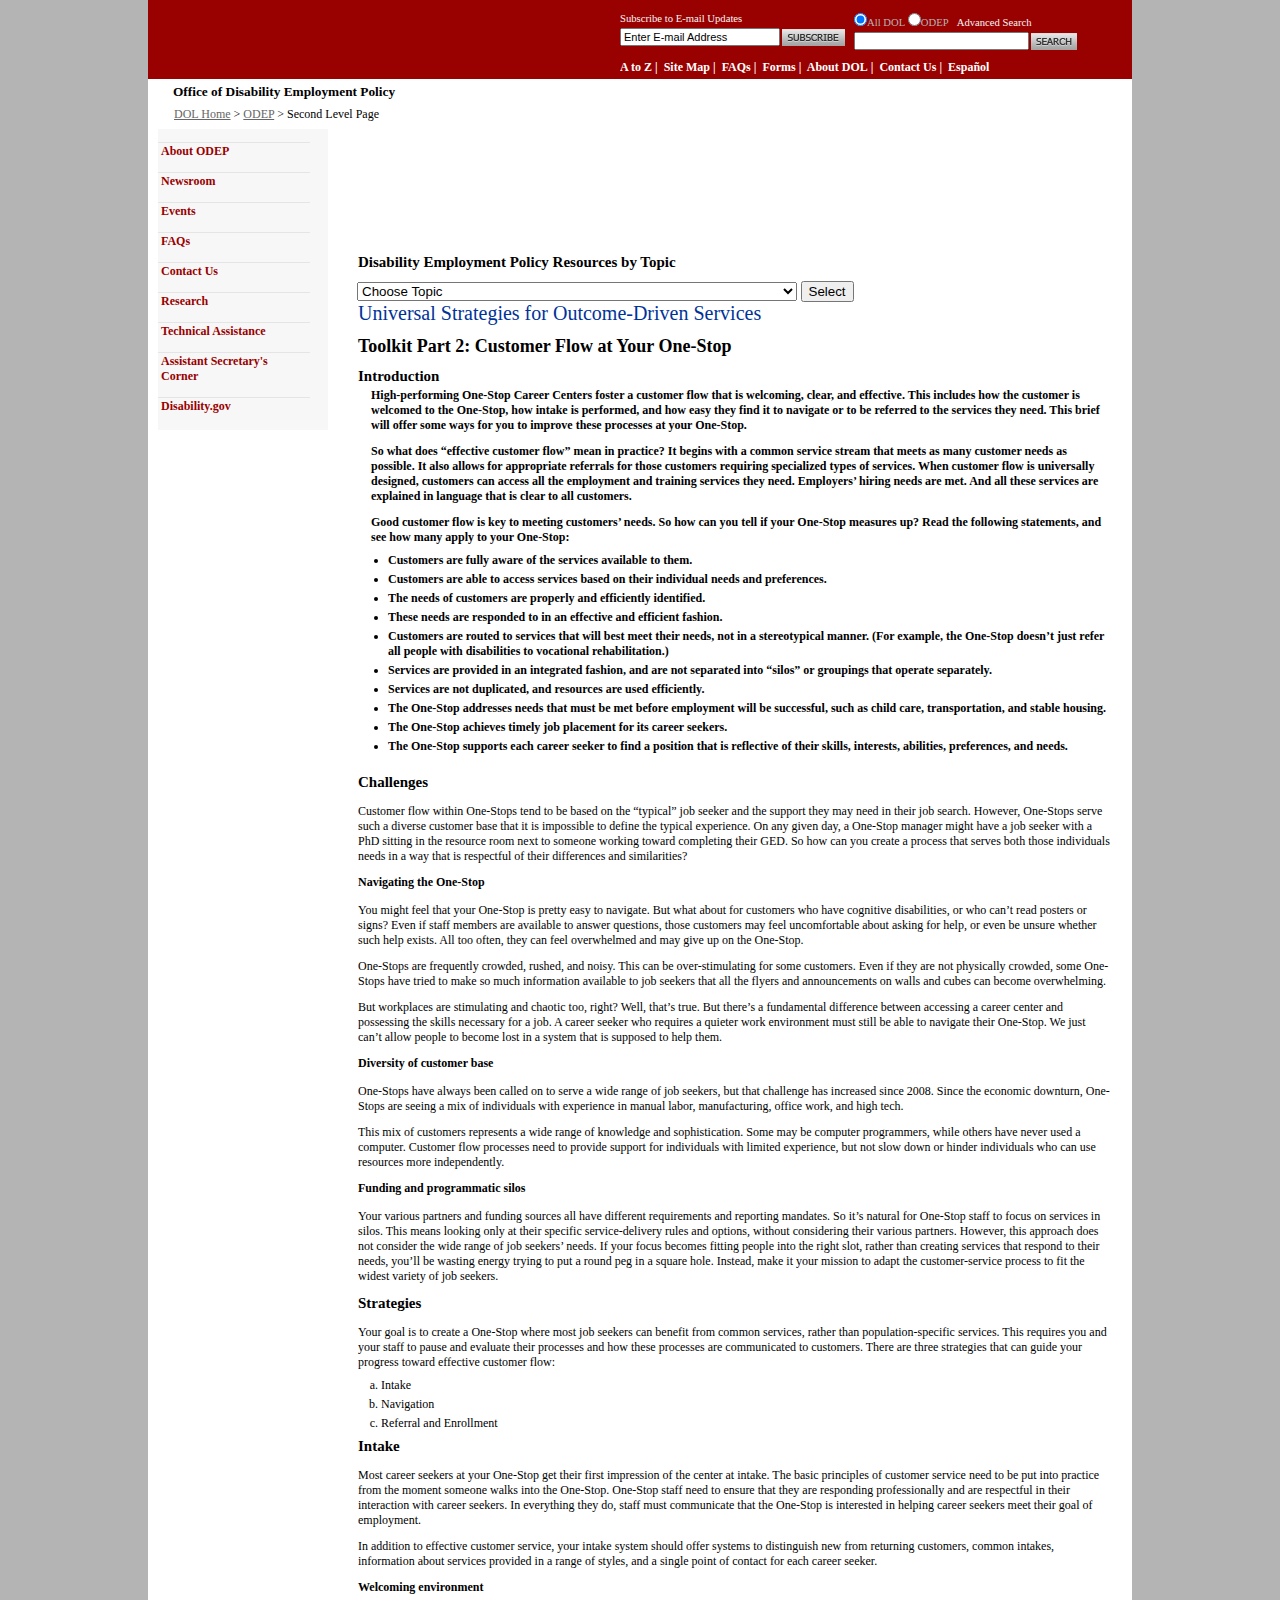
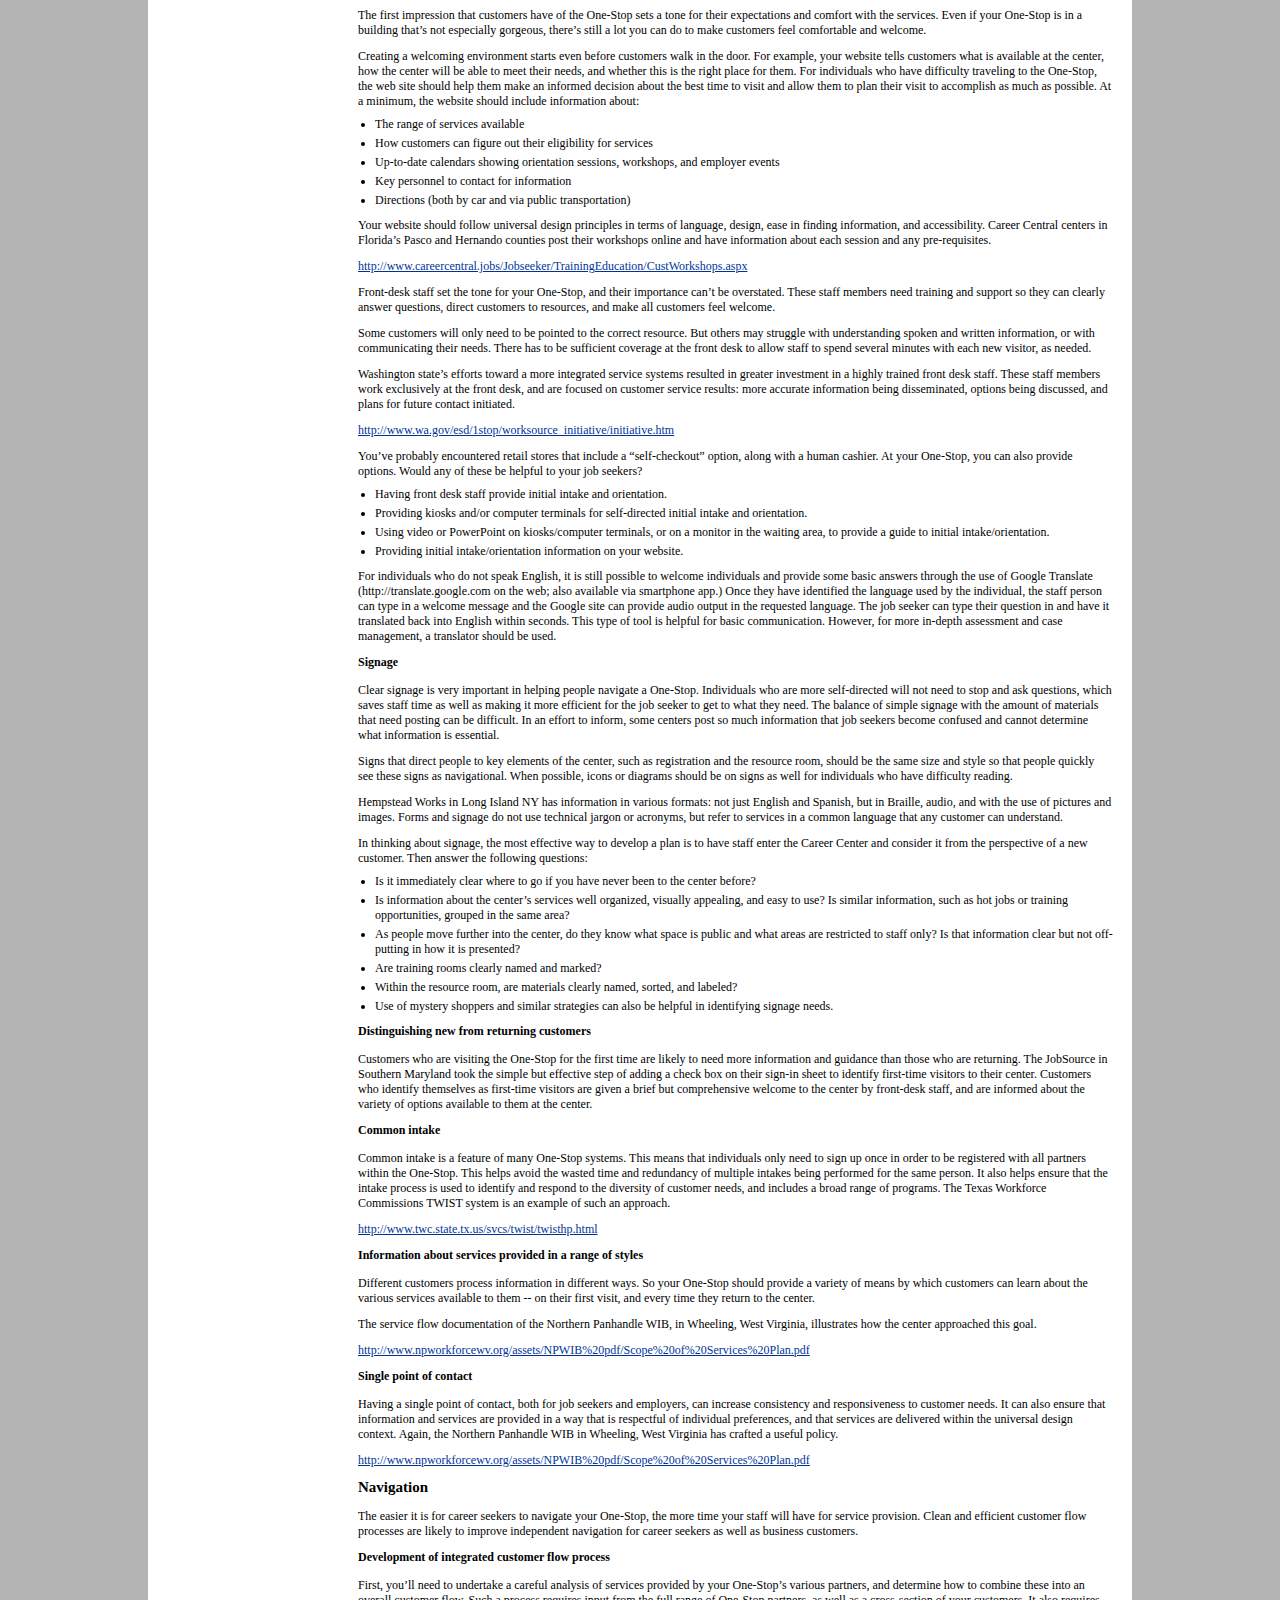
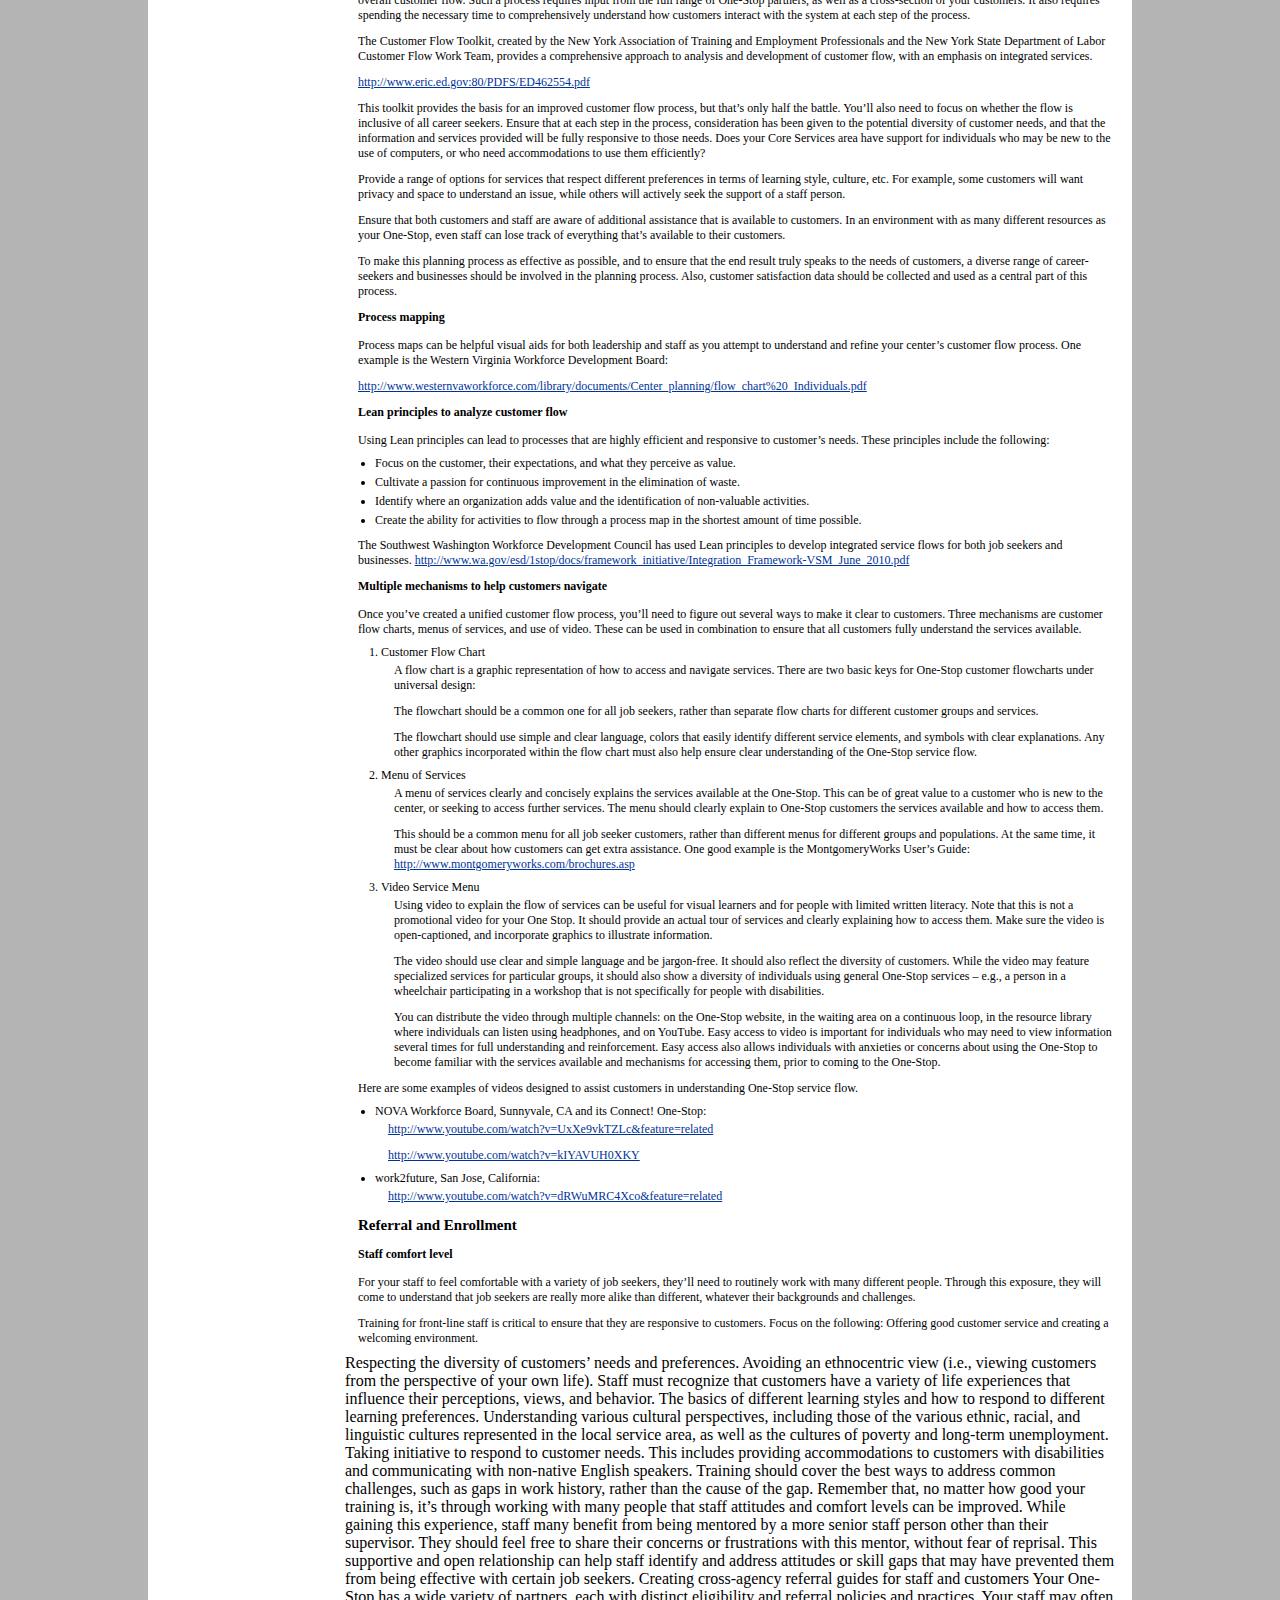
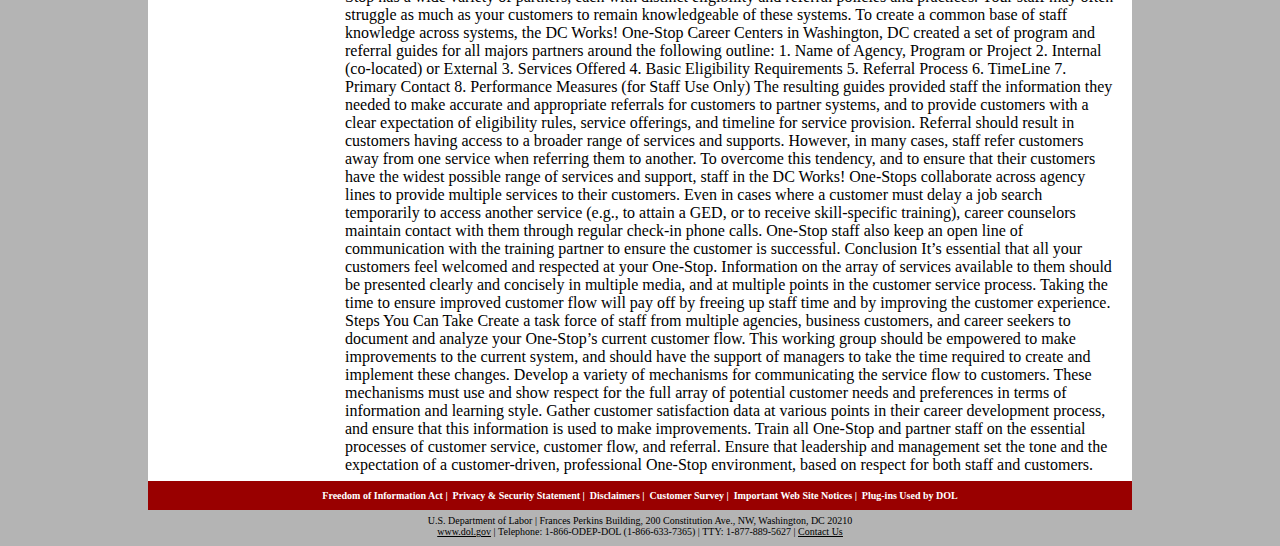
==== customer_flow.htm @ 8ea56802 "first commit" ====
<!DOCTYPE html PUBLIC "-//W3C//DTD HTML 4.01 Transitional//EN" "http://www.w3.org/TR/html4/loose.dtd">
<html><head>
<meta http-equiv="content-type" content="text/html; charset=ISO-8859-1"> 
	 <title>U.S. Department of Labor -- ODEP - Office of Disability Employment Policy - Second Level Page</title>
<link rel="STYLESHEET" href="odep2011.css" type="text/css"> 
<!-- begin dol-styles.shtm -->

<meta name="DCS.dcscfg" content="4">

<meta name="WT.sp" content="odep">
<link rel="shortcut icon" href="http://www.dol.gov/favicon.ico" type="image/x-icon">
<link rel="icon" href="http://www.dol.gov/favicon.ico" type="image/x-icon">

<meta name="DCS.dcssip" content="www.dol.gov">
<!-- end dol-styles.shtm -->

<script language="javascript">AC_FL_RunContent = 0;</script>
<script src="AC_RunActiveContent.js" language="javascript"></script>
</head>
<body> 
   
<!--start include header-dest-redesign2.shtm -->



<center>
<link rel="stylesheet" href="style.css" type="text/css">
<link rel="stylesheet" href="agency.css" type="text/css">
<link rel="stylesheet" href="print.css" type="text/css" media="print">
<script language="javascript" src="textsize.js"></script>
<script language="javascript" src="main.js"></script>


<div id="Main">
	<!--Header Start -->
    <!--<A HREF="#pagecontent"><img src="/images/spacer.gif" width="1" height="1" alt="skip to page content"></A>-->
    <a href="#pagecontent" class="skipster">Skip to page content</a>

<div id="Header">
    <div id="Banner">
        <p class="banner"><a href="http://www.dol.gov/">United States Department of Labor</a></p>
    </div>
		<div id="RightColumn"><table><tbody><tr><td valign="bottom">
			<div id="Subscribe">
				<div id="Subscribelabel"><label for="email">Subscribe to <a href="http://www.dol.gov/dol/email.htm">E-mail Updates</a></label></div>
				<div id="SubscribeForm">
					<form action="https://service.govdelivery.com/service/multi_subscribe.html" method="POST">
					<input name="code" value="USDOL" type="hidden">
					<input name="origin" value="http://www.dol.gov" type="hidden">
					<input id="email" name="login" value="Enter E-mail Address" onClick="this.value=''" class="subscribeText" type="text">
					<input src="SubscribeButton.gif" class="subscribeButton" alt="Subscribe" type="image">
					</form>	
				</div>
			</div>
			</td><td>
			<div id="Search">
				<div id="SearchForm">
				<form method="GET" action="http://webapps.dol.gov/search/AdvSearch.aspx" id="searchform" name="searchform">
					<div id="Searchlabel"><input name="agcoll" id="DOL" checked="checked" value="" type="radio"><label for="DOL">All DOL&nbsp;</label><input name="agcoll" id="Agency" value="odep" type="radio"><label for="Agency">ODEP&nbsp;&nbsp;&nbsp;</label><a href="http://www.dol.gov/dol/search/schall.htm">Advanced Search</a></div>
					<input title="Find It In DOL" class="searchText" name="search_term" id="Text1" type="text">
					<input src="SearchButton.gif" alt="Search" class="searchButton" type="image">
					<input name="taxonomy" id="taxonomy" type="hidden"> 
					<input value="0" name="offset" id="Hidden1" type="hidden">
				</form>
				</div>
			</div>
          </td></tr>
		  <tr><td colspan="2">
			<div id="Nav" class="navlinks">
				<a href="http://www.dol.gov/dol/siteindex.htm">A to Z</a>&nbsp;|&nbsp;
				<a href="http://www.dol.gov/dol/findit.htm">Site Map</a>&nbsp;|&nbsp;
				<a href="http://webapps.dol.gov/dolfaq/dolfaq.asp">FAQs</a>&nbsp;|&nbsp;
				<a href="http://webapps.dol.gov/libraryforms">Forms</a>&nbsp;|&nbsp;
				<a href="http://www.dol.gov/dol/aboutdol/main.htm">About DOL</a>&nbsp;|&nbsp; 
				<a href="http://www.dol.gov/dol/contact">Contact Us</a>&nbsp;|&nbsp;
                <a href="http://www.dol.gov/dol/topic/Spanish-speakingTopic.htm">Espa�ol</a>
			</div>
			</td></tr></tbody></table>
		</div>
	</div>
    
	<!--Header End -->

	<!--Body Start -->
	<div id="Body">
		
		
		<div id="UtilityBar" class="tools">
		<div class="utilitybarleft"><div id="agencyname">Office of Disability Employment Policy</div></div>
		
        
			
			<div class="utilitybarright">
			
			
			 
			</div>
		</div>
		  <div class="crumb-links"><!-- begin crumb-nonav-auto.shtm -->
<table border="0" cellpadding="0" cellspacing="0">
  <tbody><tr>
    <td style="padding-left: 2px;" align="LEFT" height="7" valign="middle"><span class="crumb-links">
      <a href="http://www.dol.gov/">DOL Home</a> &gt; <a href="http://www.dol.gov/odep/">ODEP</a> &gt; Second Level Page
      </span> </td>
  </tr>
</tbody></table>
<!-- end crumb-nonav-auto.shtm --></div>
        <div id="content" style="margin-left:190px;">
			 <div style="width:768px;font-size:0;line-height:0;"></div>
   <a name="pagecontent"></a>          
              
<!--start include header-dest-redesign2.shtm -->         
<!-- START CONTENT HERE  *************************************************** -->
<!--Start Banner-->
<div id="OdepBannerSecondary">
<h1 class="OdepBannerSecondary">ODEP - Office of Disability Employment Policy</h1></div>
<!--<H2 class="OdepBannerSecondary">Disability Policy.&nbsp;&nbsp;Employment Practice.&nbsp;&nbsp;Full Inclusion.</H2>-->
<div id="DropMenuSecondary">
<h3 class="OdepBannerSecondary">Disability Employment Policy Resources by Topic</h3>
<div id="OdepForm">
<form>
<select name="menu" id="materials"> 
<option value="javascript:void(0);" selected="selected">Choose Topic</option>
<option value="http://www.dol.gov/odep/topics/">All Topics</option>
<option value="http://www.dol.gov/odep/topics/Accommodations.htm">Accommodations</option>
<option value="http://www.dol.gov/odep/Addusin/">Add Us In</option>
<option value="http://www.dol.gov/odep/alliances/">Alliances</option>
<option value="http://www.dol.gov/odep/topics/ADA.htm">Americans with Disabilities Act (ADA)</option>
<option value="http://www.dol.gov/odep/topics/CampaignForDisabilityEmployment.htm">Campaign for Disability Employment (CDE)</option>
<option value="http://www.dol.gov/odep/topics/ChangingAttitudes.htm">Changing Attitudes</option>
<option value="http://www.dol.gov/odep/topics/CommunicationsAccess.htm">Communications Access</option>
<option value="http://www.dol.gov/odep/topics/CustomizedEmployment.htm">Customized Employment</option>
<option value="http://www.dol.gov/odep/topics/DEI.htm">Disability Employment Initiative (DEI)</option>
<option value="http://www.dol.gov/odep/topics/DisabilityEmploymentStatistics.htm">Disability Employment Statistics</option>
<option value="http://www.dol.gov/odep/topics/DiversityAndInclusion.htm">Diversity &amp; Inclusion</option>
<option value="http://www.dol.gov/odep/topics/EmergencyPreparedness.htm">Emergency Preparedness</option>
<option value="http://www.dol.gov/odep/topics/FederalContractorRequirements.htm">Federal Contractor Requirements</option>
<option value="http://www.dol.gov/odep/topics/FederalEmployment.htm">Federal Employment</option>
<option value="http://www.dol.gov/odep/topics/FinancialEducationAssetDevelopment.htm">Financial Education, Asset Development, and Work and Tax Incentives</option>
<option value="http://www.dol.gov/odep/topics/CustomizedEmployment.htm">Flexible Work Arrangements</option>
<option value="http://www.dol.gov/odep/topics/grants.htm">Grants</option>
<option value="http://www.dol.gov/odep/topics/GreenJobs.htm">Green Jobs</option>
<option value="http://www.dol.gov/odep/topics/Healthcare.htm">Health Care</option>
<option value="http://www.dol.gov/odep/topics/HIVAIDS.htm">HIV/AIDS</option>
<option value="http://www.dol.gov/odep/topics/Housing.htm">Housing</option>
<option value="http://www.dol.gov/odep/topics/NDEAM.htm">National Disability Employment Awareness Month (NDEAM)</option>
<option value="http://www.dol.gov/odep/topics/OlderWorkers.htm">Older Workers</option>
<option value="http://www.dol.gov/odep/topics/PersonalAssistanceServices.htm">Personal Assistance Services</option>
<option value="http://www.dol.gov/odep/topics/OrderPublications.htm">Publications for Order</option>
<option value="http://www.dol.gov/odep/topics/RecruitmentAndRetention.htm">Recruitment &amp; Retention</option>
<option value="http://www.dol.gov/odep/topics/Research.htm">Research</option>
<option value="http://www.dol.gov/odep/return-to-work/">Return to Work</option>
<option value="http://www.dol.gov/odep/topics/SelfEmploymentEntrepreneurship.htm">Self-Employment &amp; Entrepreneurship</option>
<option value="http://www.dol.gov/odep/topics/TaxIncentivesForEmployers.htm">Tax Incentives for Employers</option>
<option value="http://www.dol.gov/odep/topics/Technology.htm">Technology</option>
<option value="http://www.dol.gov/odep/topics/Transportation.htm">Transportation</option>
<option value="http://www.dol.gov/odep/topics/UniversalDesign.htm">Universal Design</option>
<option value="http://www.dol.gov/odep/topics/Veterans.htm">Veterans</option>
<option value="http://www.dol.gov/odep/topics/women.htm">Women</option>
<option value="http://www.dol.gov/odep/topics/WorkforceSystem.htm">The Workforce System</option>
<option value="http://www.dol.gov/odep/topics/WorkforceRecruitmentProgram.htm">Workforce Recruitment Program (WRP)</option>
<option value="http://www.dol.gov/odep/topics/Youth/">Youth in Transition</option>
</select>
<!--<input type="image" src="/odep/images/odepsearch.gif" name="Search" onClick="location=this.form.menu.options[this.form.menu.selectedIndex].value;" class="odepSearchButton"  value="Search">-->
<input onClick="location=this.form.menu.options[this.form.menu.selectedIndex].value;" value="Select" type="button">
</form>
</div>
</div>


<h1>Universal Strategies for Outcome-Driven Services</h1>

<h2>Toolkit Part 2: Customer Flow at Your One-Stop</h2>

<h3>Introduction

<p>High-performing One-Stop Career Centers foster a customer flow that is welcoming, clear, and effective. This includes how the customer is welcomed to the One-Stop, how intake is performed, and how easy they find it to navigate or to be referred to the services they need. This brief will offer some ways for you to improve these processes at your One-Stop.</p>

	<p>So what does �effective customer flow� mean in practice? It begins with a common service stream that meets as many customer needs as possible. It also allows for appropriate referrals for those customers requiring specialized types of services. When customer flow is universally designed, customers can access all the employment and training services they need. Employers� hiring needs are met. And all these services are explained in language that is clear to all customers.</p>

<p>Good customer flow is key to meeting customers� needs. So how can you tell if your One-Stop measures up? Read the following statements, and see how many apply to your One-Stop:</p>
<ul>
<li>Customers are fully aware of the services available to them.</li>

<li>Customers are able to access services based on their individual needs and preferences.</li>

<li>The needs of customers are properly and efficiently identified.</li>

<li>These needs are responded to in an effective and efficient fashion.</li>

<li>Customers are routed to services that will best meet their needs, not in a stereotypical manner. (For example, the One-Stop doesn�t just refer all people with disabilities to vocational rehabilitation.)</li>

<li>Services are provided in an integrated fashion, and are not separated into �silos� or groupings that operate separately.</li>

<li>Services are not duplicated, and resources are used efficiently. </li>

<li>The One-Stop addresses needs that must be met before employment will be successful, such as child care, transportation, and stable housing.</li>

<li>The One-Stop achieves timely job placement for its career seekers.</li>

<li>The One-Stop supports each career seeker to find a position that is reflective of their skills, interests, abilities, preferences, and needs.</li>
</ul>
<h3>Challenges</h3>

	<p>Customer flow within One-Stops tend to be based on the �typical� job seeker and the support they may need in their job search. However, One-Stops serve such a diverse customer base that it is impossible to define the typical experience. On any given day, a One-Stop manager might have a job seeker with a PhD sitting in the resource room next to someone working toward completing their GED. So how can you create a process that serves both those individuals needs in a way that is respectful of their differences and similarities?</p>

<h4>Navigating the One-Stop</h4>
<p>You might feel that your One-Stop is pretty easy to navigate. But what about for customers who have cognitive disabilities, or who can�t read posters or signs? Even if staff members are available to answer questions, those customers may feel uncomfortable about asking for help, or even be unsure whether such help exists. All too often, they can feel overwhelmed and may give up on the One-Stop. </p>

<p>One-Stops are frequently crowded, rushed, and noisy. This can be over-stimulating for some customers. Even if they are not physically crowded, some One-Stops have tried to make so much information available to job seekers that all the flyers and announcements on walls and cubes can become overwhelming. </p>

<p>But workplaces are stimulating and chaotic too, right? Well, that�s true. But there�s a fundamental difference between accessing a career center and possessing the skills necessary for a job. A career seeker who requires a quieter work environment must still be able to navigate their One-Stop. We just can�t allow people to become lost in a system that is supposed to help them. </p>

<h4>Diversity of customer base</h4>
	<p>One-Stops have always been called on to serve a wide range of job seekers, but that challenge has increased since 2008. Since the economic downturn, One-Stops are seeing a mix of individuals with experience in manual labor, manufacturing, office work, and high tech.</p> 

	<p>This mix of customers represents a wide range of knowledge and sophistication. Some may be computer programmers, while others have never used a computer. Customer flow processes need to provide support for individuals with limited experience, but not slow down or hinder individuals who can use resources more independently. </p>

<h4>Funding and programmatic silos</h4>
	<p>Your various partners and funding sources all have different requirements and reporting mandates. So it�s natural for One-Stop staff to focus on services in silos. This means looking only at their specific service-delivery rules and options, without considering their various partners. However, this approach does not consider the wide range of job seekers� needs. If your focus becomes fitting people into the right slot, rather than creating services that respond to their needs, you�ll be wasting energy trying to put a round peg in a square hole. Instead, make it your mission to adapt the customer-service process to fit the widest variety of job seekers. </p>

<h3>Strategies</h3>

	<p>Your goal is to create a One-Stop where most job seekers can benefit from common services, rather than population-specific services. This requires you and your staff to pause and evaluate their processes and how these processes are communicated to customers. There are three strategies that can guide your progress toward effective customer flow:</p>
	<ol type="a">
<li>Intake </li>
<li>Navigation </li>
<li>Referral and Enrollment</li>
</ol>
<h3>Intake </h3>
	<p>Most career seekers at your One-Stop get their first impression of the center at intake. The basic principles of customer service need to be put into practice from the moment someone walks into the One-Stop. One-Stop staff need to ensure that they are responding professionally and are respectful in their interaction with career seekers. In everything they do, staff must communicate that the One-Stop is interested in helping career seekers meet their goal of employment. </p>

	<p>In addition to effective customer service, your intake system should offer systems to distinguish new from returning customers, common intakes, information about services provided in a range of styles, and a single point of contact for each career seeker.</p>

<h4>Welcoming environment </h4>
<p>The first impression that customers have of the One-Stop sets a tone for their expectations and comfort with the services. Even if your One-Stop is in a building that�s not especially gorgeous, there�s still a lot you can do to make customers feel comfortable and welcome. </p>

<p>Creating a welcoming environment starts even before customers walk in the door. For example, your website tells customers what is available at the center, how the center will be able to meet their needs, and whether this is the right place for them. For individuals who have difficulty traveling to the One-Stop, the web site should help them make an informed decision about the best time to visit and allow them to plan their visit to accomplish as much as possible. At a minimum, the website should include information about:</p>
<ul>

<li>The range of services available </li>

<li>How customers can figure out their eligibility for services</li>

<li>Up-to-date calendars showing orientation sessions, workshops, and employer events</li>

<li>Key personnel to contact for information</li>

<li>Directions (both by car and via public transportation)</li>
</ul>
	
	<p>Your website should follow universal design principles in terms of language, design, ease in finding information, and accessibility. Career Central centers in Florida�s Pasco and Hernando counties post their workshops online and have information about each session and any pre-requisites. </p>
<p><a href="http://www.careercentral.jobs/Jobseeker/TrainingEducation/CustWorkshops.aspx">http://www.careercentral.jobs/Jobseeker/TrainingEducation/CustWorkshops.aspx</a></p>


<p>Front-desk staff set the tone for your One-Stop, and their importance can�t be overstated. These staff members need training and support so they can clearly answer questions, direct customers to resources, and make all customers feel welcome. </p>

<p>Some customers will only need to be pointed to the correct resource. But others may struggle with understanding spoken and written information, or with communicating their needs. There has to be sufficient coverage at the front desk to allow staff to spend several minutes with each new visitor, as needed. </p>

<p>Washington state�s efforts toward a more integrated service systems resulted in greater investment in a highly trained front desk staff. These staff members work exclusively at the front desk, and are focused on customer service results: more accurate information being disseminated, options being discussed, and plans for future contact initiated.</p>
<p><a href="http://www.wa.gov/esd/1stop/worksource_initiative/initiative.htm">http://www.wa.gov/esd/1stop/worksource_initiative/initiative.htm</a></p>

<p>You�ve probably encountered retail stores that include a �self-checkout� option, along with a human cashier. At your One-Stop, you can also provide options. Would any of these be helpful to your job seekers?</p>

<ul>
<li>Having front desk staff provide initial intake and orientation.</li>

<li>Providing kiosks and/or computer terminals for self-directed initial intake and orientation.</li>

<li>Using video or PowerPoint on kiosks/computer terminals, or on a monitor in the waiting area, to provide a guide to initial intake/orientation.</li>

<li>Providing initial intake/orientation information on your website.</li>
</ul>

<p>For individuals who do not speak English, it is still possible to welcome individuals and provide some basic answers through the use of Google Translate (http://translate.google.com on the web; also available via smartphone app.) Once they have identified the language used by the individual, the staff person can type in a welcome message and the Google site can provide audio output in the requested language. The job seeker can type their question in and have it translated back into English within seconds. This type of tool is helpful for basic communication. However, for more in-depth assessment and case management, a translator should be used. </p>

<h4>Signage </h4>
	<p>Clear signage is very important in helping people navigate a One-Stop. Individuals who are more self-directed will not need to stop and ask questions, which saves staff time as well as making it more efficient for the job seeker to get to what they need. The balance of simple signage with the amount of materials that need posting can be difficult. In an effort to inform, some centers post so much information that job seekers become confused and cannot determine what information is essential. </p>

	<p>Signs that direct people to key elements of the center, such as registration and the resource room, should be the same size and style so that people quickly see these signs as navigational. When possible, icons or diagrams should be on signs as well for individuals who have difficulty reading. </p>

	<p>Hempstead Works in Long Island NY has information in various formats: not just English and Spanish, but in Braille, audio, and with the use of pictures and images. Forms and signage do not use technical jargon or acronyms, but refer to services in a common language that any customer can understand.</p>

	<p>In thinking about signage, the most effective way to develop a plan is to have staff enter the Career Center and consider it from the perspective of a new customer. Then answer the following questions:</p>
	<ul>
<li>Is it immediately clear where to go if you have never been to the center before? </li>

<li>Is information about the center�s services well organized, visually appealing, and easy to use? Is similar information, such as hot jobs or training opportunities, grouped in the same area?</li>

<li>As people move further into the center, do they know what space is public and what areas are restricted to staff only? Is that information clear but not off-putting in how it is presented?</li>

<li>Are training rooms clearly named and marked? </li>

<li>Within the resource room, are materials clearly named, sorted, and labeled? </li>

	<li>Use of mystery shoppers and similar strategies can also be helpful in identifying signage needs.</li>
	</ul>

<h4>Distinguishing new from returning customers</h4>
	<p>Customers who are visiting the One-Stop for the first time are likely to need more information and guidance than those who are returning. The JobSource in Southern Maryland took the simple but effective step of adding a check box on their sign-in sheet to identify first-time visitors to their center. Customers who identify themselves as first-time visitors are given a brief but comprehensive welcome to the center by front-desk staff, and are informed about the variety of options available to them at the center.</p>

<h4>Common intake</h4>
<p>Common intake is a feature of many One-Stop systems. This means that individuals only need to sign up once in order to be registered with all partners within the One-Stop. This helps avoid the wasted time and redundancy of multiple intakes being performed for the same person. It also helps ensure that the intake process is used to identify and respond to the diversity of customer needs, and includes a broad range of programs. The Texas Workforce Commissions TWIST system is an example of such an approach. </p>
<p><a href="http://www.twc.state.tx.us/svcs/twist/twisthp.html">http://www.twc.state.tx.us/svcs/twist/twisthp.html</a></p>

<h4>Information about services provided in a range of styles</h4>
<p>Different customers process information in different ways. So your One-Stop should provide a variety of means by which customers can learn about the various services available to them -- on their first visit, and every time they return to the center. </p>

<p>The service flow documentation of the Northern Panhandle WIB, in Wheeling, West Virginia, illustrates how the center approached this goal. </p>
<p><a href="http://www.npworkforcewv.org/assets/NPWIB%20pdf/Scope%20of%20Services%20Plan.pdf">http://www.npworkforcewv.org/assets/NPWIB%20pdf/Scope%20of%20Services%20Plan.pdf</a></p>

<h4>Single point of contact</h4>
<p>Having a single point of contact, both for job seekers and employers, can increase consistency and responsiveness to customer needs. It can also ensure that information and services are provided in a way that is respectful of individual preferences, and that services are delivered within the universal design context. Again, the Northern Panhandle WIB in Wheeling, West Virginia has crafted a useful policy.</p>
<p><a href="http://www.npworkforcewv.org/assets/NPWIB%20pdf/Scope%20of%20Services%20Plan.pdf">http://www.npworkforcewv.org/assets/NPWIB%20pdf/Scope%20of%20Services%20Plan.pdf</a></p>

<h3>Navigation</h3>

	<p>The easier it is for career seekers to navigate your One-Stop, the more time your staff will have for service provision. Clean and efficient customer flow processes are likely to improve independent navigation for career seekers as well as business customers. </p>

<h4>Development of integrated customer flow process</h4>
<p>First, you�ll need to undertake a careful analysis of services provided by your One-Stop�s various partners, and determine how to combine these into an overall customer flow. Such a process requires input from the full range of One-Stop partners, as well as a cross-section of your customers. It also requires spending the necessary time to comprehensively understand how customers interact with the system at each step of the process. </p>

<p>The Customer Flow Toolkit, created by the New York Association of Training and Employment Professionals and the New York State Department of Labor Customer Flow Work Team, provides a comprehensive approach to analysis and development of customer flow, with an emphasis on integrated services. </p>
<p><a href="http://www.eric.ed.gov:80/PDFS/ED462554.pdf">http://www.eric.ed.gov:80/PDFS/ED462554.pdf</a></p>

	<p>This toolkit provides the basis for an improved customer flow process, but that�s only half the battle. You�ll also need to focus on whether the flow is inclusive of all career seekers. 
Ensure that at each step in the process, consideration has been given to the potential diversity of customer needs, and that the information and services provided will be fully responsive to those needs. Does your Core Services area have support for individuals who may be new to the use of computers, or who need accommodations to use them efficiently?</p>


<p>Provide a range of options for services that respect different preferences in terms of learning style, culture, etc. For example, some customers will want privacy and space to understand an issue, while others will actively seek the support of a staff person.</p>

<p>Ensure that both customers and staff are aware of additional assistance that is available to customers. In an environment with as many different resources as your One-Stop, even staff can lose track of everything that�s available to their customers.</p>

	<p>To make this planning process as effective as possible, and to ensure that the end result truly speaks to the needs of customers, a diverse range of career-seekers and businesses should be involved in the planning process. Also, customer satisfaction data should be collected and used as a central part of this process.</p>

<h4>Process mapping</h4>
<p>Process maps can be helpful visual aids for both leadership and staff as you attempt to understand and refine your center�s customer flow process. One example is the Western Virginia Workforce Development Board: </p>
<p><a href="http://www.westernvaworkforce.com/library/documents/Center_planning/flow_chart%20_Individuals.pdf">http://www.westernvaworkforce.com/library/documents/Center_planning/flow_chart%20_Individuals.pdf</a></p>

<h4>Lean principles to analyze customer flow</h4>
		<p>Using Lean principles can lead to processes that are highly efficient and responsive to customer�s needs. These principles include the following:</p>
		<ul>
<li>Focus on the customer, their expectations, and what they perceive as value.</li>

<li>Cultivate a passion for continuous improvement in the elimination of waste.</li>

<li>Identify where an organization adds value and the identification of non-valuable activities.</li>

<li>Create the ability for activities to flow through a process map in the shortest amount of time possible.</li>
	</ul>

	<p>The Southwest Washington Workforce Development Council has used Lean principles to develop integrated service flows for both job seekers and businesses. <a href="http://www.wa.gov/esd/1stop/docs/framework_initiative/Integration_Framework-VSM_June_2010.pdf">http://www.wa.gov/esd/1stop/docs/framework_initiative/Integration_Framework-VSM_June_2010.pdf</a></p>


<h4>Multiple mechanisms to help customers navigate</h4>
	<p>Once you�ve created a unified customer flow process, you�ll need to figure out several ways to make it clear to customers. Three mechanisms are customer flow charts, menus of services, and use of video. These can be used in combination to ensure that all customers fully understand the services available.</p>

<ol type="1">
<li>Customer Flow Chart
	<p>A flow chart is a graphic representation of how to access and navigate services. There are two basic keys for One-Stop customer flowcharts under universal design:</p>
<p>The flowchart should be a common one for all job seekers, rather than separate flow charts for different customer groups and services.</p>

<p>The flowchart should use simple and clear language, colors that easily identify different service elements, and symbols with clear explanations. Any other graphics incorporated within the flow chart must also help ensure clear understanding of the One-Stop service flow.</p>
</li>
	<li>Menu of Services
	<p>A menu of services clearly and concisely explains the services available at the One-Stop. This can be of great value to a customer who is new to the center, or seeking to access further services. The menu should clearly explain to One-Stop customers the services available and how to access them. </p>

	<p>This should be a common menu for all job seeker customers, rather than different menus for different groups and populations. At the same time, it must be clear about how customers can get extra assistance. One good example is the MontgomeryWorks User�s Guide: <a href="http://www.montgomeryworks.com/brochures.asp">http://www.montgomeryworks.com/brochures.asp</a></p>
</li>
<li>Video Service Menu
<p>Using video to explain the flow of services can be useful for visual learners and for people with limited written literacy. Note that this is not a promotional video for your One Stop. It should provide an actual tour of services and clearly explaining how to access them. Make sure the video is open-captioned, and incorporate graphics to illustrate information. </p>

<p>The video should use clear and simple language and be jargon-free. It should also reflect the diversity of customers. While the video may feature specialized services for particular groups, it should also show a diversity of individuals using general One-Stop services � e.g., a person in a wheelchair participating in a workshop that is not specifically for people with disabilities. </p>

<p>You can distribute the video through multiple channels: on the One-Stop website, in the waiting area on a continuous loop, in the resource library where individuals can listen using headphones, and on YouTube. Easy access to video is important for individuals who may need to view information several times for full understanding and reinforcement. Easy access also allows individuals with anxieties or concerns about using the One-Stop to become familiar with the services available and mechanisms for accessing them, prior to coming to the One-Stop. </p>
</li></ol>

<p>Here are some examples of videos designed to assist customers in understanding One-Stop service flow.</p>
<ul>
<li>NOVA Workforce Board, Sunnyvale, CA and its Connect! One-Stop: 
<p><a href="http://www.youtube.com/watch?v=UxXe9vkTZLc&feature=related">http://www.youtube.com/watch?v=UxXe9vkTZLc&feature=related</a></p>
<p><a href="http://www.youtube.com/watch?v=kIYAVUH0XKY">http://www.youtube.com/watch?v=kIYAVUH0XKY</a></p>
</li>
<li>work2future, San Jose, California: 
<p><a href="http://www.youtube.com/watch?v=dRWuMRC4Xco&feature=related">http://www.youtube.com/watch?v=dRWuMRC4Xco&feature=related</a></p>
</li></ul>

<h3>Referral and Enrollment</h3>

<h4>Staff comfort level </h4>
<p>For your staff to feel comfortable with a variety of job seekers, they�ll need to routinely work with many different people. Through this exposure, they will come to understand that job seekers are really more alike than different, whatever their backgrounds and challenges.</p>

<p>Training for front-line staff is critical to ensure that they are responsive to customers. Focus on the following:
Offering good customer service and creating a welcoming environment.</p>

Respecting the diversity of customers� needs and preferences.

Avoiding an ethnocentric view (i.e., viewing customers from the perspective of your own life). Staff must recognize that customers have a variety of life experiences that influence their perceptions, views, and behavior.

The basics of different learning styles and how to respond to different learning preferences.

Understanding various cultural perspectives, including those of the various ethnic, racial, and linguistic cultures represented in the local service area, as well as the cultures of poverty and long-term unemployment.

Taking initiative to respond to customer needs. This includes providing accommodations to customers with disabilities and communicating with non-native English speakers. 

Training should cover the best ways to address common challenges, such as gaps in work history, rather than the cause of the gap. Remember that, no matter how good your training is, it�s through working with many people that staff attitudes and comfort levels can be improved. 

While gaining this experience, staff many benefit from being mentored by a more senior staff person other than their supervisor. They should feel free to share their concerns or frustrations with this mentor, without fear of reprisal. This supportive and open relationship can help staff identify and address attitudes or skill gaps that may have prevented them from being effective with certain job seekers. 

Creating cross-agency referral guides for staff and customers
	Your One-Stop has a wide variety of partners, each with distinct eligibility and referral policies and practices. Your staff may often struggle as much as your customers to remain knowledgeable of these systems. To create a common base of staff knowledge across systems, the DC Works! One-Stop Career Centers in Washington, DC created a set of program and referral guides for all majors partners around the following outline:

1.	Name of Agency, Program or Project
2.	Internal (co-located) or External
3.	Services Offered
4.	Basic Eligibility Requirements
5.	Referral Process
6.	TimeLine
7.	Primary Contact
8.	Performance Measures (for Staff Use Only)

	The resulting guides provided staff the information they needed to make accurate and appropriate referrals for customers to partner systems, and to provide customers with a clear expectation of eligibility rules, service offerings, and timeline for service provision.

	Referral should result in customers having access to a broader range of services and supports. However, in many cases, staff refer customers away from one service when referring them to another. 

	To overcome this tendency, and to ensure that their customers have the widest possible range of services and support, staff in the DC Works! One-Stops collaborate across agency lines to provide multiple services to their customers. Even in cases where a customer must delay a job search temporarily to access another service (e.g., to attain a GED, or to receive skill-specific training), career counselors maintain contact with them through regular check-in phone calls. One-Stop staff also keep an open line of communication with the training partner to ensure the customer is successful. 

Conclusion

	It�s essential that all your customers feel welcomed and respected at your One-Stop. Information on the array of services available to them should be presented clearly and concisely in multiple media, and at multiple points in the customer service process. Taking the time to ensure improved customer flow will pay off by freeing up staff time and by improving the customer experience.

Steps You Can Take

Create a task force of staff from multiple agencies, business customers, and career seekers to document and analyze your One-Stop�s current customer flow. This working group should be empowered to make improvements to the current system, and should have the support of managers to take the time required to create and implement these changes. 

Develop a variety of mechanisms for communicating the service flow to customers. These mechanisms must use and show respect for the full array of potential customer needs and preferences in terms of information and learning style.

Gather customer satisfaction data at various points in their career development process, and ensure that this information is used to make improvements.
Train all One-Stop and partner staff on the essential processes of customer service, customer flow, and referral.

Ensure that leadership and management set the tone and the expectation of a customer-driven, professional One-Stop environment, based on respect for both staff and customers.




<!-- END CONTENT HERE  *************************************************** -->
<!---original location of this file: "/includes/" -->

</div><!--Content End -->


<!-- START MENUBAR INCLUDE HERE  ***************************************** -->
<div align="left">

<div id="leftnav">
<!-- begin nav-odep.shtm -->
<table border="0" width="150">
<tbody><tr>
<td>
<h2><a href="http://www.dol.gov/odep/about/">About ODEP</a></h2>
<h2><a href="http://www.dol.gov/odep/media/newsroom/">Newsroom</a></h2>
<h2><a href="http://www.dol.gov/odep/events/">Events</a></h2>
<h2><a href="http://www.dol.gov/odep/faqs/">FAQs</a></h2>
<h2><a href="http://www.dol.gov/odep/contact/">Contact Us</a></h2>
<h2><a href="http://www.dol.gov/odep/topics/research.htm">Research</a></h2>
<h2><a href="http://www.dol.gov/odep/resources/">Technical Assistance</a></h2>
<h2><a href="http://www.dol.gov/odep/AssistantSecretary.htm">Assistant Secretary's Corner</a></h2>
<h2><a href="http://www.dol.gov/cgi-bin/leave-dol.asp?exiturl=http://www.disability.gov&amp;exitTitle=www.disability.gov&amp;fedpage=yes">Disability.gov</a></h2>
</td>
</tr>
<tr>
<td><img src="clear.gif" alt="spacer image" border="0" height="1" width="149"></td>
</tr>
</tbody></table>
</div>
<!-- end nav-odep.shtm -->
<!-- END MENUBAR INCLUDE HERE  ***************************************** -->
<!---original location of this file: "/includes/" -->

</div><!--Body End -->

 </div>

	<!--Footer Start -->
	<div id="Footer">
		<div id="FooterMenu">
			<div id="FooterMenuContainer">
				<a href="http://www.dol.gov/dol/foia/main.htm">Freedom of Information Act</a>&nbsp;|&nbsp;
				<a href="http://www.dol.gov/dol/privacynotice.htm">Privacy &amp; Security Statement</a>&nbsp;|&nbsp;
				<a href="http://www.dol.gov/dol/disclaim.htm">Disclaimers</a>&nbsp;|&nbsp;
				<a href="http://webapps.dol.gov/feedback/FeedbackSurvey.aspx">Customer Survey</a>&nbsp;|&nbsp;
				<a href="http://www.dol.gov/dol/aboutdol/website-policies.htm">Important Web Site Notices</a>&nbsp;|&nbsp;
                <a href="http://www.dol.gov/dol/aboutdol/plug-ins.htm">Plug-ins Used by DOL</a>
			</div>
		</div>
	
		<div id="FooterContact">
			<div id="FooterContactContainer">
				U.S. Department of Labor&nbsp;|&nbsp;Frances Perkins Building, 200 Constitution Ave., NW, Washington, DC 20210<br>

				<a href="http://www.dol.gov/" style="text-decoration: underline;">www.dol.gov</a>&nbsp;|&nbsp;Telephone: 1-866-ODEP-DOL (1-866-633-7365)&nbsp;|&nbsp;TTY: 1-877-889-5627&nbsp;|&nbsp;<u><a href="http://www.dol.gov/odep/contact/">Contact Us</a></u>
			</div>
		</div>
	</div>
	<!--Footer End -->


</div><!--Main End -->
<!-- START OF SmartSource Data Collector TAG -->
<!-- Copyright (c) 1996-2011 Webtrends Inc.  All rights reserved. -->
<!-- Version: 9.4.0 -->
<!-- Tag Builder Version: 3.2  -->
<!-- Created: 6/20/2011 8:57:10 PM -->
<script src="webtrends.js" type="text/javascript"></script>
<!-- ----------------------------------------------------------------------------------- -->
<!-- Warning: The two script blocks below must remain inline. Moving them to an external -->
<!-- JavaScript include file can cause serious problems with cross-domain tracking.      -->
<!-- ----------------------------------------------------------------------------------- -->
<script type="text/javascript">
//<![CDATA[
var _tag=new WebTrends();
//]]>
</script>
<script type="text/javascript">
//<![CDATA[
_tag.dcsCustom=function(){
// Add custom parameters here.
//_tag.DCSext.param_name=param_value;
}
_tag.dcsCollect();
//]]>
</script>
<noscript>
<div><img alt="DCSIMG" id="DCSIMG" width="1" height="1" src="//statse.webtrendslive.com/dcs7sl75d21e5hek6e95sli2p_2u4f/njs.gif?dcsuri=/nojavascript&amp;WT.js=No&amp;DCS.dcscfg=1&amp;WT.tv=9.4.0&amp;dcssip=www.dol.gov"/></div>
</noscript>
<!-- END OF SmartSource Data Collector TAG -->


</center></body></html>
---- odep2011.css ----
/* This style sheet is only for the www.dol.gov/index.htm.  Refer to style.css for all other pages */
/* This style sheet only needs the following sections: Global, Headers, Text Styles, Page Structure, and Forms */

/* Global */
/* Headers */

H5 { font-size:12px; color:#fff; font-weight:bold; vertical-align:middle }
H5 a:{ font-size:12px; color:#fff; text-decoration:none; font-weight:bold; vertical-align:middle }
H5 a:hover{ font-size:12px; color:#fff; text-decoration:underline;  font-weight:bold; vertical-align:middle }
H5 a:focus{ font-size:12px; color:#b3b3b3; text-decoration:underline;  font-weight:bold; vertical-align:middle }

/* End Headers */

/* Page Structure */

#AgenciesHeader{ text-align:left; padding:4px; margin-left:9px; margin-top:8px; padding-top:8px; width:300px; margin-bottom:0px; float:left; display:inline; vertical-align:bottom }

#AgenciesContent{ text-align:left; background-color:#FFF; margin-left:9px; padding-left:9px; margin-top:0px; width:300px; height:125px; margin-bottom:0px; float:left; display:inline; overflow:auto }

#Border{ padding:1px; border:2px solid #b3b3b3; background-color:#f3f3f3; width:305px;}

#Browse{ background-color:#FFF; margin-left:9px; margin-top:10px; width:300px; margin-bottom:0px; float:left; display:inline }

#colwrap1{ float:left; width:615px; margin-top:0px; margin-left:-10px }

#colwrap2{ float:right; width:300px; margin-top:0px;  }

#colwrap3{ float:right; width:520px }

#colwrap5{ float:left; width:300px; margin-top:0px; margin-left:0px }

#colwrap6{ float:right; width:520px; margin-top:0px; margin-left:0px }

#Date{ font-size:12px; text-align:right; margin-right:12px; margin-top:13px; height:21px; margin-bottom:0px; float:right; display:inline; overflow:hidden }

#DisabilityGov { background-color:#F3F3F3; height:140px; }

#DisabilityGovText { margin-top:-5px; }

#DropMenu{ text-align:left; background-color:#FFF; width:530px; margin-bottom:0px; float:left; display:inline; vertical-align:bottom }
#DropMenu li a{ text-decoration:none; margin-left:-5px }
#DropMenu li a:hover{ text-decoration:underline; color:#000; }
#DropMenu li a:focus{ text-decoration:underline; color:#000; }

#FeatureContent{ text-align:left; margin-left:9px;padding-left:4px; padding-right:10px; margin-top:0px; width:300px; height:160px; margin-bottom:0px; float:left; display:inline; background-color:#fff; /* overflow:auto */}

#FeatureHeader{ text-align:left; padding:4px; margin-left:9px; margin-top:8px; padding-top:8px; width:300px; margin-bottom:0px; float:left; display:inline; vertical-align:bottom }

#Footer{ margin-left:auto; margin-right:auto; width:984px; }

#FooterContact{ background-color:#B4B4B4; margin-left:0px; margin-top:0px; width:984px; height:36px; margin-bottom:0px; float:left; display:inline; overflow:hidden; font-size:10px; text-align:center; vertical-align:middle }

#FooterContactContainer{ margin-top:5px }
#FooterContactContainer a{ text-decoration:underline; color:#000 }
#FooterContactContainer a:hover{ text-decoration:underline; color:#000; font-weight:bold }
#FooterContactContainer a:focus{ text-decoration:underline; color:#000; font-weight:bold }

#FooterMenu{ background-color:#900; margin-left:0px; margin-top:0px; width:984px; height:29px; margin-bottom:0px; float:left; display:inline; overflow:hidden; font-weight:bold; font-size:10px; color:#FFF; text-align:center; vertical-align:middle }

#FooterMenuContainer{ margin-top:9px }
#FooterMenuContainer a{ color:#FFF; text-decoration:none }
#FooterMenuContainer a:hover{ color:#FFF; text-decoration:underline }
#FooterMenuContainer a:focus{ color:#FFF; text-decoration:underline }

#OdepForm { font-size:14px; text-decoration:none; color:#000; font-weight:bold; float:left; margin-left:12px;  width:760px; margin-bottom: 10; }

#Header{ background-image:url("http://www.dol.gov/images/RedVerticalGrad.jpg"); background-repeat:repeat-x; height:79px; width:984px; text-align:center }

#LeftColumn{ float:left; width:300px; margin-top:0px; margin-left:0px; padding-right:5px; border:0px solid #f0f0f0 }

#Line{ margin-top:2px; margin-left:5px; margin-bottom:7px; width:605px; float:left; display:inline; }

#Main{ width:984px; background-color:#FFF; margin:0 auto; background-image:url(http://www.dol.gov/images/VerticalGrad.jpg); background-repeat:repeat-x }

#Nav{ margin-left:0px; margin-top:0px; width:464px; height:22px; margin-bottom:0px; float:left; display:inline; overflow:hidden }

#NewlogoHeader{ text-align:left; padding:4px; margin-left:7px; margin-top:13px; margin-bottom:0px; float:left; display:inline; vertical-align:bottom }

#NewlogoContent{ text-align:left;background-color:#FFF;width:530px; height:263px; margin-bottom:0px; float:left; display:inline; vertical-align:bottom }

#OdepBanner{ background-image:url("http://www.dol.gov/odep/images/odepbanner.gif"); width:950px; height:95px;  margin-left:4px; margin-top:0px; float:left; display:inline; background-repeat:no-repeat; overflow:hidden; }
#OdepBanner h1{	position: absolute; left: -9999px; }
#OdepBanner h2{	font-size:15px; text-decoration:none; color:#666; font-weight:bold; float:left; margin-left:502px; margin-top:25px;} 
#OdepBanner h3 { font-size:12px; text-decoration:none; color:#fff; font-weight:bold; float:left; margin-left:310px; margin-top:5px;}
#OdepBanner h3 a{ font-size:12px; text-decoration:none; color:#fff; font-weight:bold; }
#OdepBanner h3 a:hover{ font-size:12px; text-decoration:underline; color:#b3b3b3; font-weight:bold; }
#OdepBanner h3 a:focus{ font-size:12px; text-decoration:underline; color:#b3b3b3; font-weight:bold; }

#OdepBannerSecondary{ background-image:url("http://www.dol.gov/odep/images/odep-landing-banner.gif"); width:740px; height:110px; margin-left:10px; margin-top:0px; float:left; background-repeat:no-repeat; overflow:hidden; }
#OdepBannerSecondary h1{ position: absolute; left: -9999px; }
#OdepBannerSecondary h2{ font-size:15px; text-decoration:none; color:#666; font-weight:bold; float:left; margin-left:0px; margin-top:70px;} 
#OdepBannerSecondary h3 { font-size:14px; text-decoration:none; color:#000; font-weight:bold; float:left; margin-left:0px;   }
#DropMenuSecondary{ float:left; margin-top:5px; width:760px; }

#Practices{ text-decoration:none; color:#000; margin-left:3px; width:300px; margin-bottom:0px; display:inline; vertical-align:bottom; float:left; }

#PracticesText{ margin-left:-8px; margin-top:5px;}
#PracticesText a { text-decoration:none; color:#000; }
#PracticesText a:hover { text-decoration:underline; color:#000; }
#PracticesText a:focus { text-decoration:underline; color:#000; }

#PracticesHeader { width:298px; height:25px; background-color:#CCC; margin-left:2px; }
#PracticesHeader a { text-decoration:none; color:#000; }
#PracticesHeader a:hover { text-decoration:underline; color:#000; }
#PracticesHeader a:focus { text-decoration:underline; color:#000; }

#Profile { font-size:12px; text-decoration:none; color:#fff; font-weight:bold; margin-left:6px; margin-top:8px; text-align:left; }
#Profile a{ font-size:12px; text-decoration:none; color:#fff; font-weight:bold; margin-left:6px; margin-top:8px; text-align:left; }
#Profile a:hover{ font-size:12px; text-decoration:underline; color:#fff; font-weight:bold; margin-left:6px; margin-top:8px; text-align:left; }
#Profile a:focus{ font-size:12px; text-decoration:underline; color:#fff; font-weight:bold; margin-left:6px; margin-top:8px; text-align:left; }

#Profile2 { font-size:12px; text-decoration:none; color:#fff;  margin-left:6px; margin-top:8px; font-weight:normal; text-align:left; }
#Profile2 a { font-size:12px; text-decoration:none; color:#fff;  margin-left:6px; margin-top:8px; font-weight:normal; text-align:left; }
#Profile2 a:hover { font-size:12px; text-decoration:none; text-decoration:underline; color:#fff;  margin-left:6px; margin-top:8px; font-weight:normal; text-align:left; }
#Profile2 a:focus { font-size:12px; text-decoration:none; text-decoration:underline; color:#fff;  margin-left:6px; margin-top:8px; font-weight:normal; text-align:left; }

#Randomizer{ width:300px; height:435px; background: #20507d url("http://www.dol.gov/odep/images/profilegradient.jpg") repeat-x bottom; }

#RandomizerHeader{ text-align:left; padding:4px; margin-left:9px; margin-top:8px; padding-top:8px; width:302px; margin-bottom:0px; float:left; display:inline; vertical-align:bottom }

#RandomizerContent{ text-align:left; margin-left:9px; margin-top:0px; width:300px; height:400px; margin-bottom:0px; float:left; display:inline }

#RightColumn{ float:right; font-size:10px; width:520px; margin-top:10px; margin-left:2px }
#RightColumn a{ text-decoration:none; color:#fff }

#SecondaryInclude { width:900px; }

#SponsorHeader { width:310px; background-color:#CCC; height:25px; }
#SponsorHeader a { text-decoration:none; color:#000; }
#SponsorHeader a:hover { text-decoration:underline; color:#000; }
#SponsorHeader a:focus { text-decoration:underline; color:#000; }

#SponsorText{ margin-left:-8px; }

#SponsoredContent { text-align:left; margin-left:9px;padding-left:4px; padding-right:10px; margin-top:0px; width:300px; height:200px; margin-bottom:0px; float:left; display:inline; background-color:#fff; /* overflow:auto */}

#Stats{ text-decoration:none; color:#000; margin-left:10px; width:300px; margin-bottom:0px; display:inline; vertical-align:bottom; float:left; }

#StatsText{ margin-left:-8px; margin-top:5px;}

#StatsHeader { width:296px; height:25px; background-color:#CCC; margin-left:0px;  }
#StatsHeader a { text-decoration:none; color:#000; }
#StatsHeader a:hover { text-decoration:underline; color:#000; }
#StatsHeader a:focus { text-decoration:underline; color:#000; }

#Topic{ text-align:left; margin-left:0px; margin-top:10px; margin-bottom:0px; float:left; display:inline; vertical-align:bottom }

#TopicSecondary{ margin-top:5px; margin-bottom:0px; vertical-align:bottom; float:right; }

#TopicTable{ margin-left:0px; margin-top:12px; margin-bottom:5px; float:left; display:inline; vertical-align:bottom }

#TopicContent { text-align:left; background-color:#FFF; width:615px; margin-bottom:0px; float:left; display:inline; vertical-align:bottom }
#TopicContent li a{ text-decoration:none; margin-left:-5px }
#TopicContent li a:hover{ text-decoration:underline }
#TopicContent li a:focus{ text-decoration:underline }

#WhatsNewHeader { color:#fff; }
#WhatsNewHeader a { text-decoration:none; color:#fff; }
#WhatsNewHeader a:hover { text-decoration:underline; color:#fff; }
#WhatsNewHeader a:focus { text-decoration:underline; color:#fff; }

#WhatsNew{ text-align:left; float:left; display:inline; vertical-align:bottom; margin-left:-5px; margin-top:10px; min-height:170px; }
#WhatsNew a { color:#003399; text-decoration:none }
#WhatsNew a:hover { color:#000; text-decoration:underline }
#WhatsNew a:focus { color:#000; text-decoration:underline }

#WhatsNew li { color:#000; text-decoration:none}
#WhatsNew li a{ color:#003399; text-decoration:none }
#WhatsNew li a:hover{ color:#000; text-decoration:underline }
#WhatsNew li a:focus{ color:#000; text-decoration:underline }

#WhatsNewFeatured{ text-align:left; background-color:#FFF; width:615px; margin-bottom:0px; float:left; display:inline; vertical-align:bottom }

.arrow{ font-size:10px; font-weight:bold; color:#fff; }
.box-title{ color:#f3f3f3; font-size:80%; font-weight:bold }
.box-title a:{ color:#f3f3f3; font-size:80%; font-weight:bold }
.boxtitle2{ background-image:url("http://www.dol.gov/odep/images/VerticalGrad.jpg") }
.moreinfo{ color:#003399; padding:3px; font-size:12px; }
.moreinfo a{ color:#003399; text-decoration:none }
.moreinfo a:hover{ color:#003399; text-decoration:underline }
.moreinfo a:focus{ color:#003399; text-decoration:underline }
.moreinfo a:visited{ color:#003399; text-decoration:underline }
.odepSearchButton{ position: absolute; top: 269px;}
.red{ color:#990000; font-weight:bold; font-size:12px; }

/* End Page Structure */

/* Forms */
#Search{ font-size:8pt; text-align:left; margin-left:0px; float:left; display:inline; color:#FFF }

#Searchlabel a{ font-size:8pt; color:#f6f6f6 }

#Subscribe{ font-size:8pt; text-align:left; margin-left:0px; width:230px; height:35px; float:left; margin-bottom:0px; display:inline; color:#FFF }

#SubscribeForm{ padding-top:2px }

#Subscribelabel a{ font-size:8pt; color:#f6f6f6 }
/* End Forms */
---- style.css ----
/* This style sheet is for every page on www.dol.gov other than /index.htm. */
/* This style sheet only needs the following sections: Global, Headers, Text Styles, Page Structure, and Forms */


/* Global */
a.skipster{
	height:1px;
	left: -9999em;
	overflow:hidden;
	position:absolute;
	text-align:left;
	top: -9999em;
	width: 1px;
}

a.skipster:active,
a.skipster:focus,

a.skipster:hover{
	background-color: #fff;
	color: #000;
	font-size: 1em;
	height:auto;
	left:0;
	overflow:auto;
	padding: .2em;
	top:0;
	width:99%;
	z-index:100%;
}

*{ margin:0 }

a[href] { color:#003399; text-decoration:underline }
a[href]:hover { color:#000; text-decoration:underline; } 

a[name] { text-decoration:none; }
a[name]:visited { text-decoration:none; } 
a[name]:hover { text-decoration:none; } 

body{ font-family:tahoma; margin:0px; padding:0px; background-color:#B4B4B4 }

img{ border:none }

li{ font-size:12px; color:#000; margin-bottom:4px }
li a{ color:#003399; text-decoration:underline }
li a:hover{ color:#990000; text-decoration:underline }

ol{ color:#000; font-size:12px; margin-left:20px; padding-left:16px }
ol a{ color:#003399; text-decoration:underline }
ol a:hover{ color:#990000; text-decoration:underline; }
ol a:visited{ color:#800080; text-decoration:underline; }

p{ padding:3px; font-size:12px; margin-left:10px; margin-bottom:5px }
p a{ color:#003399; text-decoration:underline }
p a:hover{ color:#990000; text-decoration:underline; }
p a:visited{ color:#800080; text-decoration:underline; }

td.tabletitle{ background-color:#FFF; }
 
ul{ list-style-position:outside; /* list-style:square; */ list-style-image:url("http://www.dol.gov/images/bullet-gray.gif"); color:#000; margin-left:20px; font-size:12px; margin-bottom:7px; padding-left:10px }
ul a{ color:#003399; text-decoration:underline }
ul a:hover{ color:#990000; text-decoration:underline }
ul a:visited{ color:#800080; text-decoration:underline; }

/* End Global */


/* Headers */
h1{ color:#039; font-weight:lighter; font-size:20px; margin-left:10px; padding:3px; margin-bottom:5px }

h2 header-topic{ color:#900; font-weight:bold; font-size:18px; margin-left:10px; padding:3px; margin-bottom:5px }

h2{ color:#000; font-weight:bold; font-size:18px; margin-left:10px; padding:3px; margin-bottom:5px }

h3{ color:#000; font-weight:bold; font-size:15px; margin-left:10px; padding:3px; margin-bottom:7px;  }

h4{ color:#000; font-weight:bold; font-size:12px; margin-left:10px; padding:3px; margin-bottom:7px;  }

.headermed{ color:#003399; font-size:20px; font-weight:lighter }

.headermedred{ color:#990000; font-size:18px; font-weight:bold }

.headersm{ color:#000; font-weight:bold; font-size:18px }

.header-topic{ color:#900; font-weight:bold; font-size:15px }
/* End Headers */


/* Text Styles */
.backtotop{ color:#039; font-weight:bold; font-size:8pt; margin-bottom:10px; margin-top:15px }
.backtotop a{ color:#039; text-decoration:underline }
.backtotop a:hover{ color:#039; text-decoration:underline }

.captiontext{ color:#000; font-weight:bold; font-size:11px }

.crumb-links{ text-align:left; margin-left:12px; font-size:9pt; color:#000; }
.crumb-links a{ text-decoration:underline; color:#666; }
.crumb-links a:hover{ text-decoration:underline; color:#000; }

.box-title{ color:#f3f3f3; font-size:80%; font-weight:bold }
.box-title a:{ color:#f3f3f3; font-size:80%; font-weight:bold }

.boxtitle2{ background-image:url("http://www.dol.gov/images/HorizontalGrad.jpg") }

.highlights-hidden { visibility: hidden; display: none; }

.menu-header{ color:#900; font-size:12px; font-weight:bold; margin-bottom:5px; margin-top:10px; border-top-color:#E5E5E5; border-top-style:solid; border-top-width:1px; padding-top:inherit }
.menu-header a{ color:#900; text-decoration:none }
.menu-header a:hover{ color:#900; text-decoration:underline }

#leftnav H2 { color:#900; font-size:12px; font-weight:bold; margin-bottom:5px; margin-top:10px; margin-left:-3px; border-top-color:#E5E5E5; border-top-style:solid; border-top-width:1px; padding-top:inherit }
#leftnav H2 a{ color:#900; text-decoration:none }
#leftnav H2 a:hover{ color:#900; text-decoration:underline }

.more{ font-size:8pt; font-weight:bold; color:#666 }
.more a{ color:#666 }
.more a:hover{ color:#000 }

.navlinks{ text-align:left; padding-top:3px; font-weight:bold; font-size:12px; color:#FFF }
.navlinks a{ text-decoration:none }
.navlinks a:hover{ text-decoration:underline } 

.overline { border-bottom: 3.5px groove black; }

.panel{ margin-top:10px; color:#636363; font-size:8pt; padding:5px; overflow:auto; clear:left }

.sec-menu-header{ margin-left:7px; font-size:8pt; color:#900; font-weight:bold }
.sec-menu-header a{ color:#900; text-decoration:none }
.sec-menu-header a:hover{ color:#900; text-decoration:underline }

span{ font-size:8pt; color:#636363 }


.stats{padding-bottom:3px; padding-top:3px;  padding-left:5px; font-size:9pt; text-align:left;}

.title { text-decoration:none; color:#636363 }
.title a{ text-decoration:none; font-weight:bold; color:#636363 }
.title a:hover{ text-decoration:underline; color:#000 }

.tools{ text-align:left; font-size:8pt; color:#666  }
.tools a{ text-decoration:none; color:#666 }
.tools a:hover{ text-decoration:underline; color:#000 }

ul.menu-item{ color:#666; font-size:11px; margin-bottom:0px; margin-left:-15px; list-style:square #003399 }
ul.menu-item a{ color:#666; text-decoration:none }
ul.menu-item a:hover{ color:#000; text-decoration:underline }
ul.menu-item a:visited{ color:#666; text-decoration:none }

.underline { border-bottom: 1px groove black; }

.utilitybarleft{ text-align:left; font-size:9px; color:#000; float:left; padding-top:5px; font-weight:bold }
.utilitybarleft a{ text-decoration:underline }
.utilitybarleft a:hover{ text-decoration:underline }

.utilitybarright{ text-align:right; font-size:11px; color:#636363; float:right; padding-top:5px }
.utilitybarright a{ color:#636363; text-decoration:none }
.utilitybarright a:hover { color:#000; text-decoration:underline }
/* End Text Styles */


/* Page Structure */

/* #Banner{ 
	margin-left:0px; 
	margin-top:0px; 
	width:400px; 
	height:79px; 
	margin-bottom:0px; 
	float:left; 
	display:inline; 
	background-image:url("http://www.dol.gov/images/Banner.gif"); background-repeat:no-repeat; overflow:hidden; cursor:pointer }
*/


#Header{
background: #900 url("http://www.dol.gov/images/RedVerticalGrad.jpg") repeat-x 0 0;
height:79px; 
width:984px; 
text-align:center; 
}


#Banner{ 
	margin:0;
	width:400px;
	height:79px; 
	float:left; 
	display:inline; 
	background-image:url("http://www.dol.gov/images/Banner.gif"); 
	background-repeat:no-repeat; 
	overflow:hidden; 
	cursor:pointer;
	background-position: 0 0;
}

#Banner p{
	text-indent: -9999em;
	width:400px;
	height:79px;
}

#Banner p a{
	display:block;
	width:100%;
	height:100%;
}

#Footer{ margin-left:auto; margin-right:auto; width:984px;clear:both; }

#FooterContact{ background-color:#B4B4B4; margin-left:0px; margin-top:0px; width:984px; height:36px; margin-bottom:0px; float:left; display:inline; overflow:hidden; font-size:10px; text-align:center; vertical-align:middle }

#FooterContactContainer{ margin-top:5px }
#FooterContactContainer a{ text-decoration:underline; color:#000 }
#FooterContactContainer a:hover{ text-decoration:underline; color:#000; font-weight:bold }

#FooterMenu{ background-color:#900; margin-left:0px; margin-top:0px; width:984px; height:29px; margin-bottom:0px; float:left; display:inline; overflow:hidden; font-weight:bold; font-size:10px; color:#FFF; text-align:center; vertical-align:middle }

#FooterMenuContainer{ margin-top:9px }
#FooterMenuContainer a{ color:#FFF; text-decoration:none }
#FooterMenuContainer a:hover{ color:#FFF; text-decoration:underline }

#LeftColumn{ float:left; width:330px; margin-top:0px; margin-left:0px; padding-right:5px; border:0px solid #f0f0f0 }

#Main{ width:984px; background-color:#FFF; margin:0 auto; /*padding-bottom:15px;*/ background-image:url("http://www.dol.gov/images/VerticalGrad.jpg"); background-repeat:repeat-x }

#Nav{ margin-left:0px; margin-top:0px; width:464px; height:22px; margin-bottom:0px; float:left; display:inline; overflow:hidden }

.nobullet{ list-style:none; list-style-image:none }

.nonselectedTab{ background:none; background-color: }

#RightColumn{ float:right; font-size:10px; width:490px; margin-top:10px; margin-left:2px }
#RightColumn a{ color:#fff }

.selectedTab{ background-color:#fff; background-position:left; background-repeat:no-repeat }

#ToolsContent{ background-color:#FFF; margin-left:8px; margin-top:0px; width:276px; margin-bottom:0px; float:left; display:inline; overflow:hidden; letter-spacing:.1px }

#ToolsHeader{ text-align:left; padding:4px; margin-left:8px; margin-top:8px; width:160px; margin-bottom:0px; float:left; display:inline; vertical-align:bottom }

#tooltip{ position:absolute; width:150px; border:1px solid black; background-color:lightyellow; visibility:hidden; z-index:100; /*Remove below line to remove shadow. Below line should always appear last within this CSS*/filter:progid:DXImageTransform.Microsoft.Shadow(color=gray,direction=135) }
/* End Page Structure */


/* Forms */

input.subscribeButton{ margin-left:2px; margin-top:1px }

input.subscribeText{ width:152px; font-size:11px; float:left; }

input.searchButton{ margin-left:2px; margin-top:0px; margin-top:5px;}

input.searchText{ width:167px; font-size:11px; float:left; margin-top:4px; }

#Searchlabel a{ font-size:8pt; color:#f6f6f6; }

#Subscribe{ font-size:8pt; text-align:left; margin-left:0px; width:230px; height:40px; float:left; margin-bottom:0px; display:inline; color:#FFF; /*border:1px solid #000; */}

#SubscribeForm{ padding-top:1px }

#Subscribelabel { 
	font-size:8pt; 
	color:#f6f6f6;
	/*border:1px solid #000;*/
	padding-bottom:3px; 
}

#Subscribelabel a{ 
	font-size:8pt; 
	color:#f6f6f6;
	padding-top:1px;

}

#Search{
	font-size:8pt;
	text-align:left;
	margin-left:0px;
	float:left;
	height:40px;
	display:inline;
	color:#B4B4B4;
	/* border:1px solid #96F; */
}
/* End Forms */
---- agency.css ----
/* This style sheet formats agency/secondary pages and the left/right hand navs for them. */

/**{ margin:0; padding:0 } */

#agencyname{ margin-left:10px; text-align:left; font-size:10pt; color:#000; padding-left:5px;  }
#agencyname a{ font-size:10pt; color:#000; font-weight:bold; padding-left:5px }

#content{ float:left; display:inline; text-align:left; margin-left:10px; padding:7px; background-color:#FFF; margin-right:10px; margin-top:7px }

#FooterContact{ width:984px }

#imagestrip{ background-color:#FFF; font-size:8pt; margin-left:592px; height:824px }
#imagestrip a{ text-decoration:none; color:#303030 }
#imagestrip a:hover{ text-decoration:underline }

#leftnav{ float:left; overflow:hidden; background-color:#F7F7F7; margin-left:-974px; margin-top:7px; width:170px }

#leftnav ul{ margin-left:15px; padding-left:10px }

#RightColumn{ width:510px; margin-right:5px; float:right }

#rightnav{ float:right; overflow:hidden; background-color:#F7F7F7; margin-top:0px; width:170px }

#rightnav ul{ margin-left:15px; padding-left:10px }

#Search{ float:right; height:40px; width:266px }

#UtilityBar{ background-image:url("http://www.dol.gov/images/utilbar.gif"); background-repeat:repeat-x; margin-left:10px; margin-right:10px; height:28px; width:964px; font-size:8pt; color:#636363 }
#UtilityBar a{ text-decoration:none; color:#636363 }
#UtilityBar a:hover{ text-decoration:underline;	color:#000 }

#UtilityBar img{ vertical-align:bottom }
---- print.css ----
* {margin:0; padding:0}

body {color:#000000; background:#ffffff; font-size:12pt;}

a {text-decoration:underline; color:#0000ff;}

#Header, #ToolsHeader, #ToolsContent, #subscribe, #search , #footer, #utilitybar, #breadcrumb, #leftnav, #rightnav, #Banner, #RightColumn, #Subscribe, #Subscribelabel, #SubscribeForm, #Search, #SearchForm, #Searchlabel, #Nav, #agencyname, , .crumb-links, .hidePrint {display:none; width:0px; margin:0px; padding:0px; height:0px}
#content {float:none; display:inline; text-align:left; margin-left:0px; padding:0px; background-color:#FFF; margin-right:10px; margin-top:7px; font-size:12pt;}
Body {font-family:sanserif; margin:0px; padding:0px; background-color:#FFFFFF; width:100%; text-align:left; font-size:12pt}
#Main, {width:100%; background-color:#FFFFFF; margin:0px; background-image:none; text-align:left; font-size:12pt;}
#SEGMENTS { padding:3px; font-size:12px; margin-left:10px; margin-bottom:5px; font-size:12pt; }
.headermed {text-align:left}
p, li{ padding:3px; font-size:12px; margin-left:10px; margin-bottom:5px; font-size:12pt; }
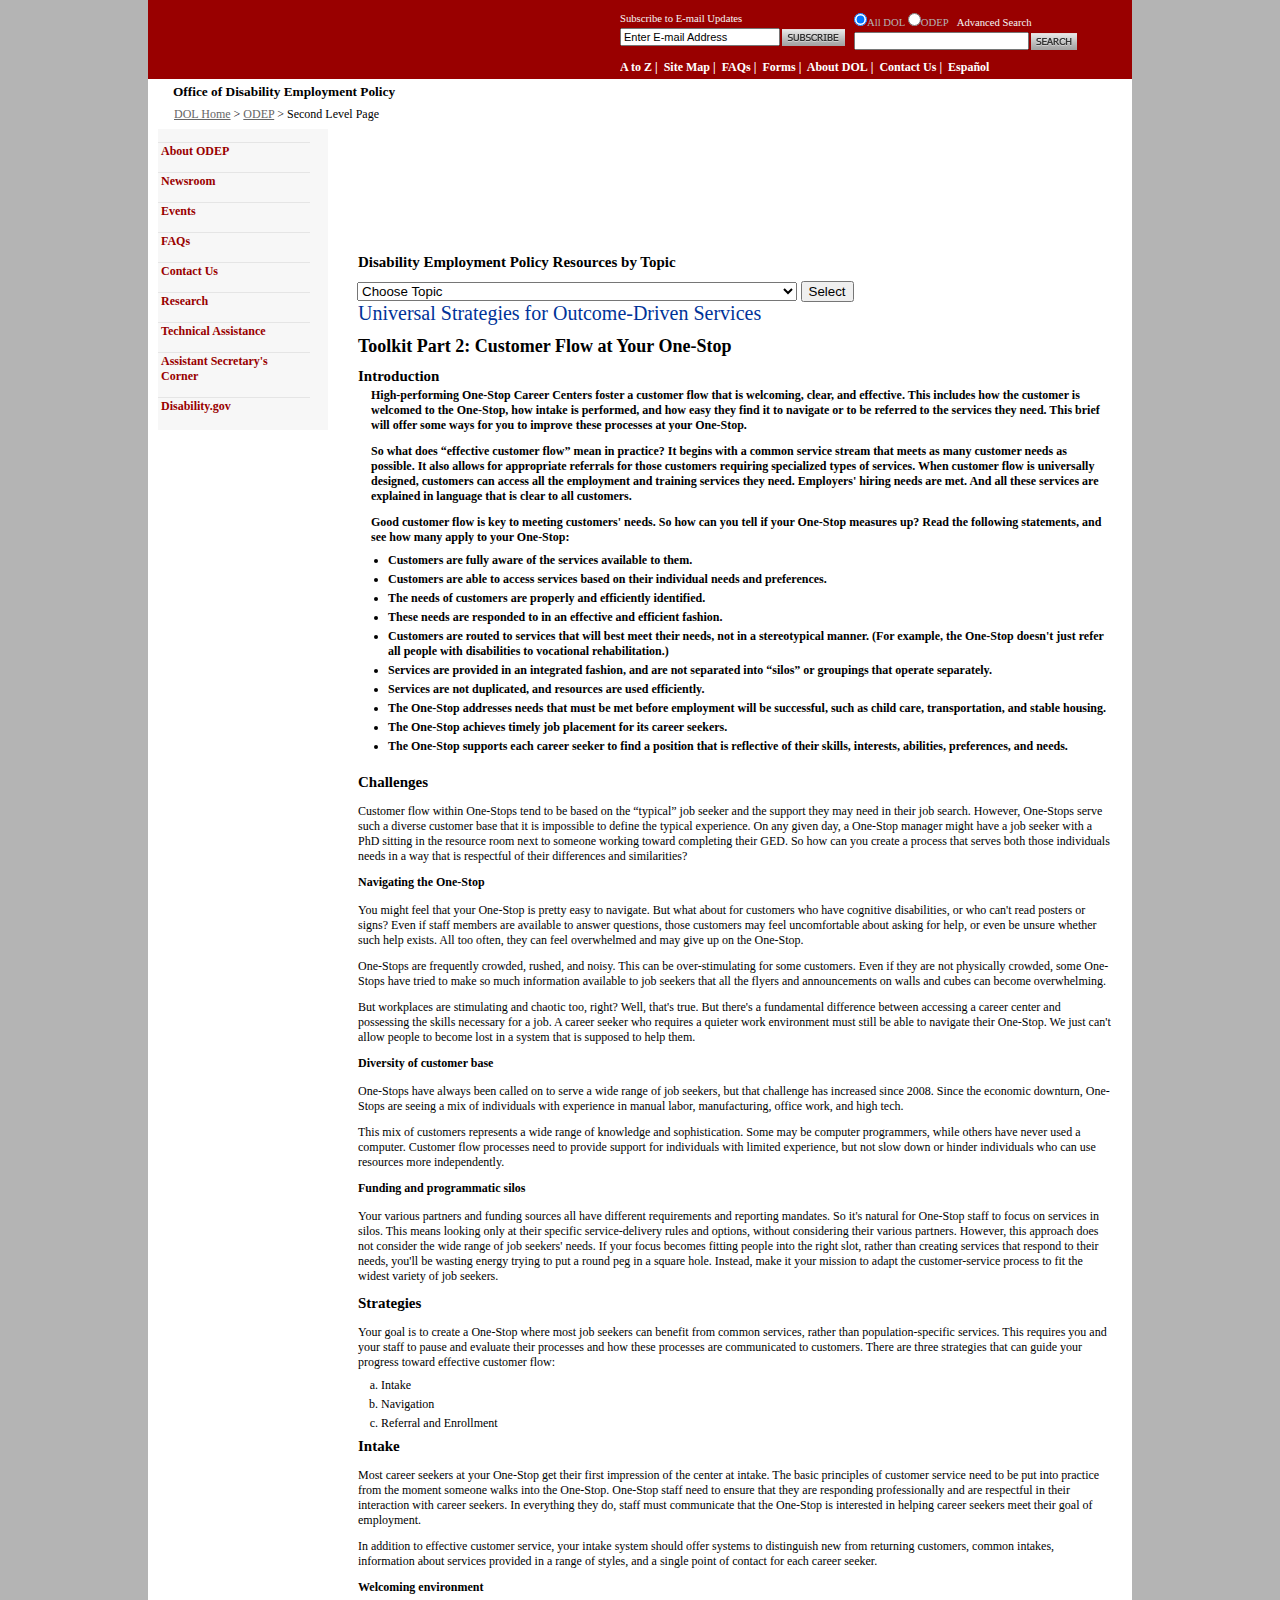
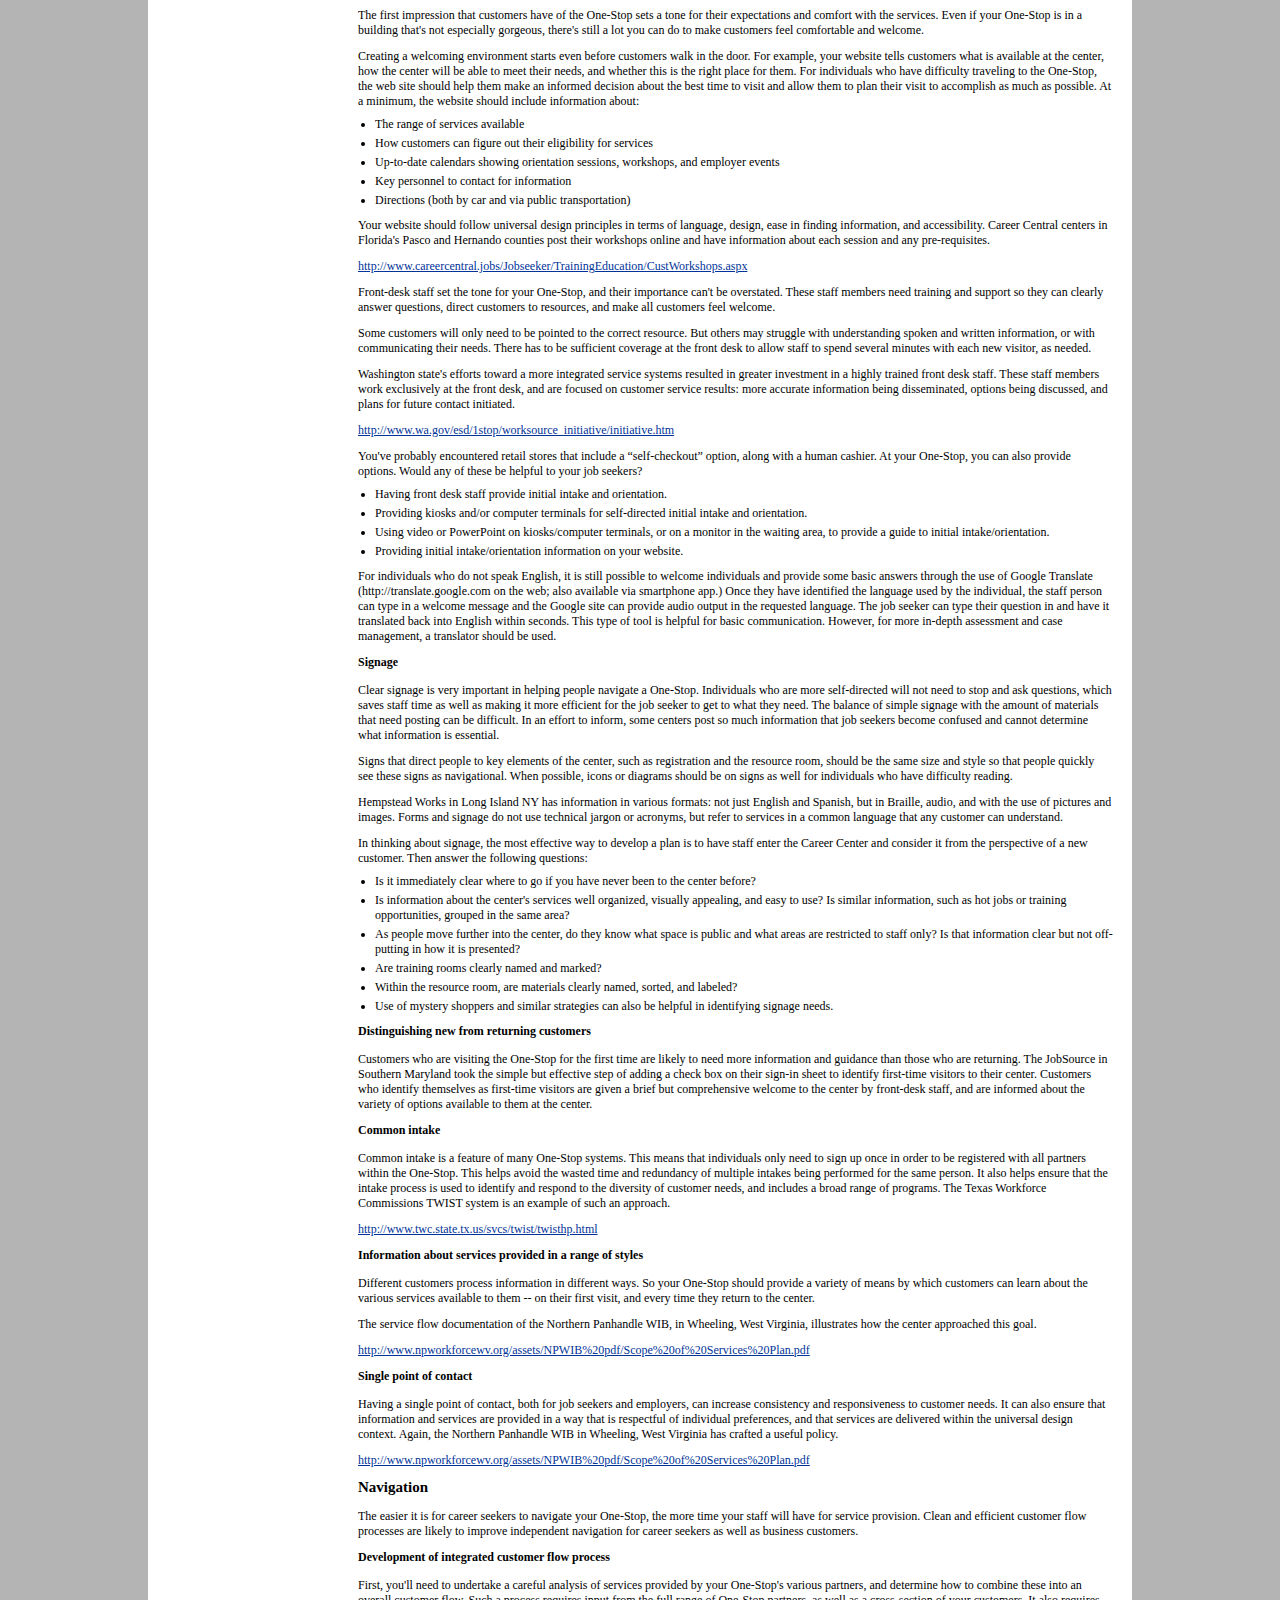
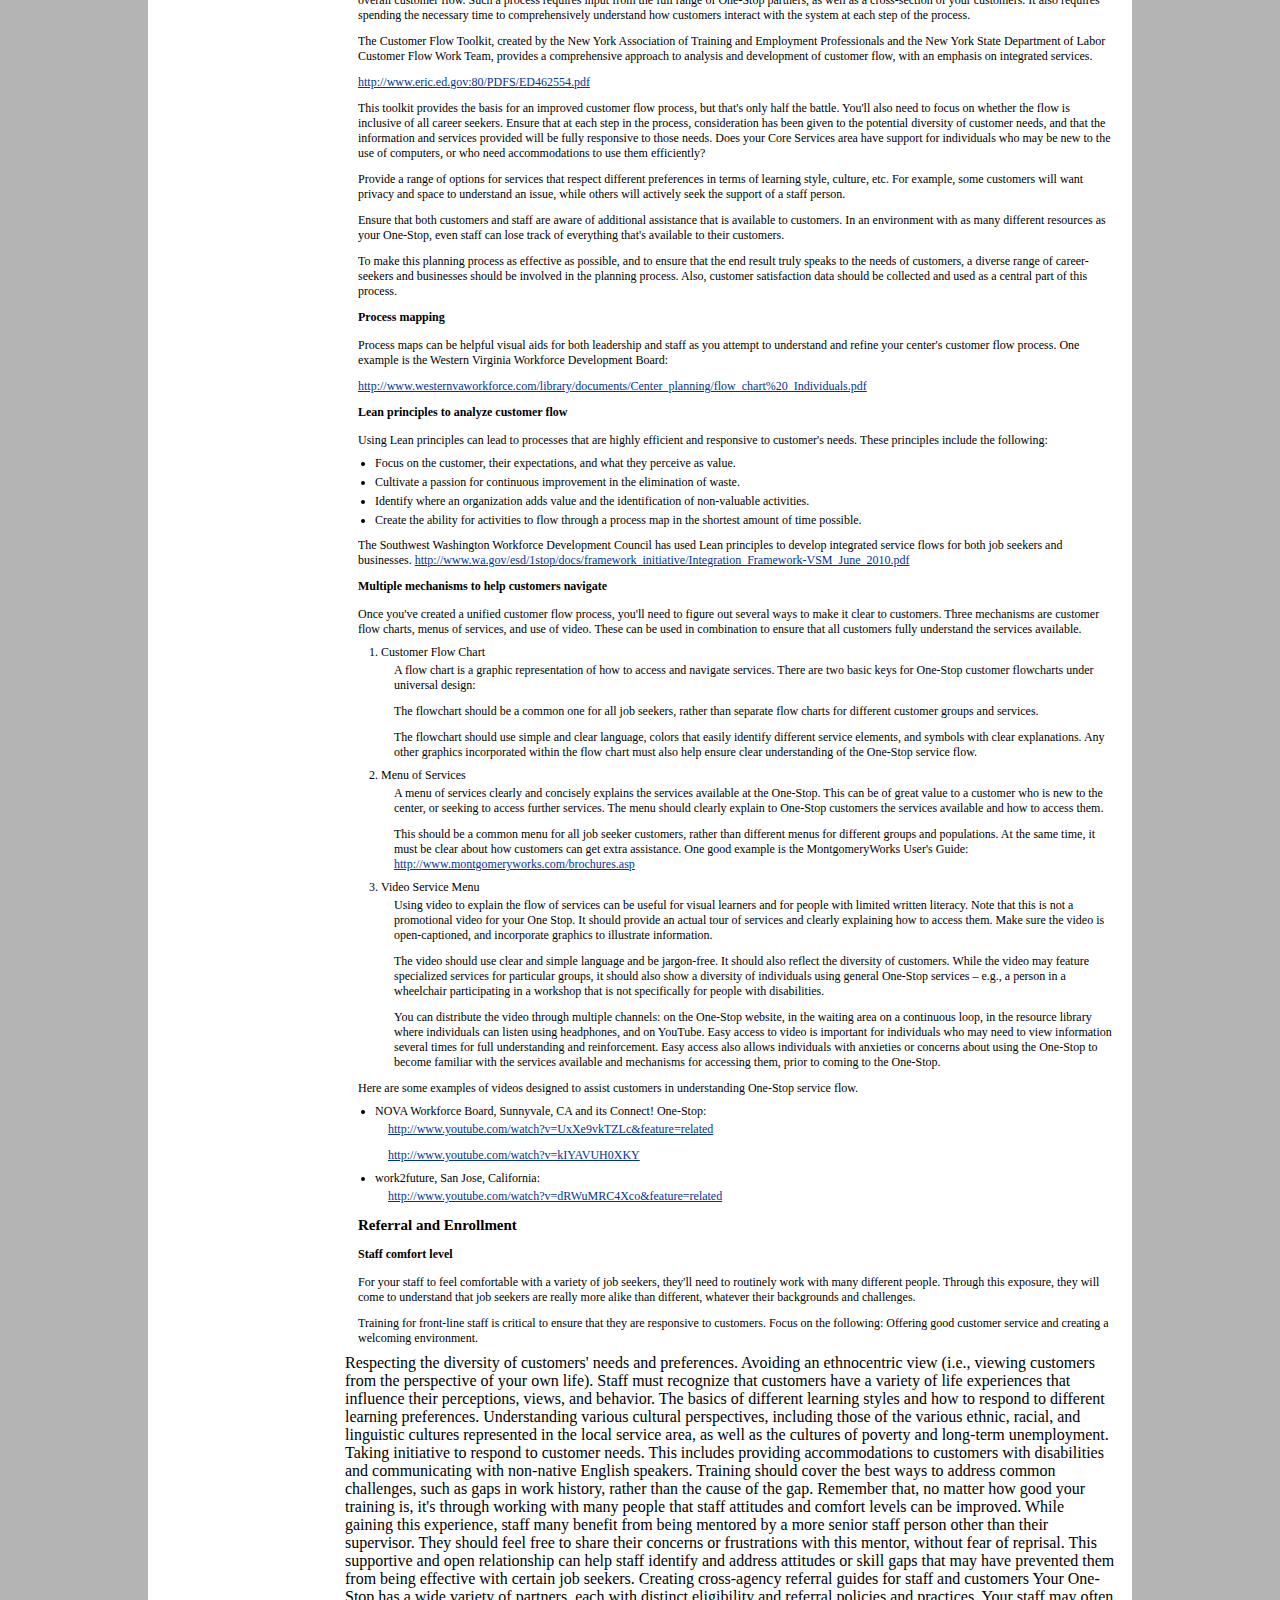
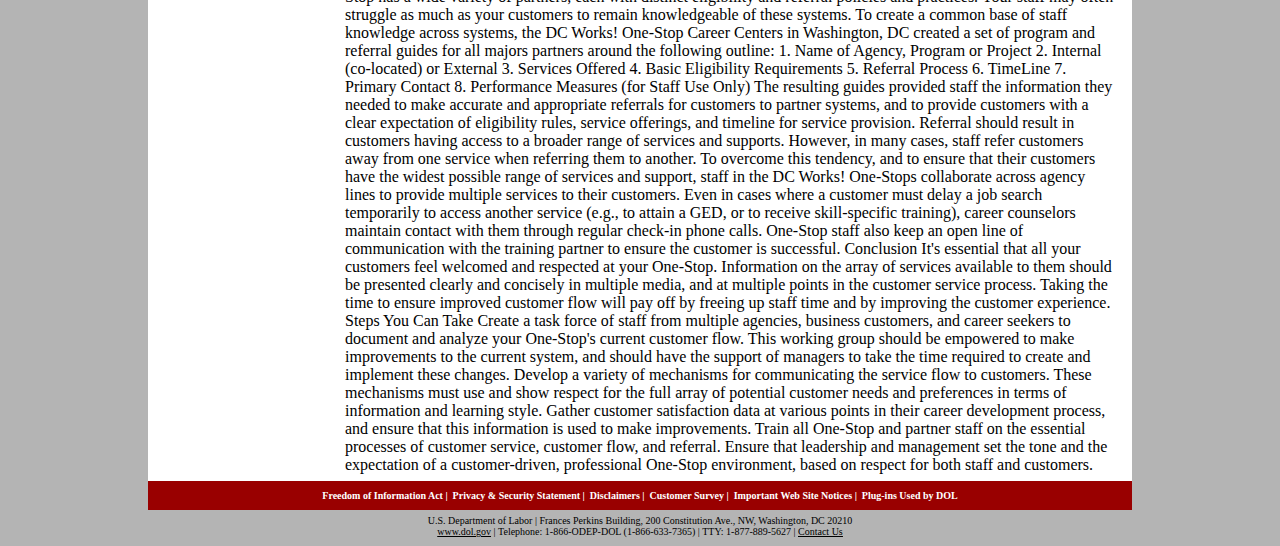
==== commit 88c0d48c: "near final updates" ====
--- a/customer_flow.htm
+++ b/customer_flow.htm
@@ -176,9 +176,9 @@
 
 <p>High-performing One-Stop Career Centers foster a customer flow that is welcoming, clear, and effective. This includes how the customer is welcomed to the One-Stop, how intake is performed, and how easy they find it to navigate or to be referred to the services they need. This brief will offer some ways for you to improve these processes at your One-Stop.</p>
 
-	<p>So what does �effective customer flow� mean in practice? It begins with a common service stream that meets as many customer needs as possible. It also allows for appropriate referrals for those customers requiring specialized types of services. When customer flow is universally designed, customers can access all the employment and training services they need. Employers� hiring needs are met. And all these services are explained in language that is clear to all customers.</p>
-
-<p>Good customer flow is key to meeting customers� needs. So how can you tell if your One-Stop measures up? Read the following statements, and see how many apply to your One-Stop:</p>
+	<p>So what does �effective customer flow� mean in practice? It begins with a common service stream that meets as many customer needs as possible. It also allows for appropriate referrals for those customers requiring specialized types of services. When customer flow is universally designed, customers can access all the employment and training services they need. Employers' hiring needs are met. And all these services are explained in language that is clear to all customers.</p>
+
+<p>Good customer flow is key to meeting customers' needs. So how can you tell if your One-Stop measures up? Read the following statements, and see how many apply to your One-Stop:</p>
 <ul>
 <li>Customers are fully aware of the services available to them.</li>
 
@@ -188,7 +188,7 @@
 
 <li>These needs are responded to in an effective and efficient fashion.</li>
 
-<li>Customers are routed to services that will best meet their needs, not in a stereotypical manner. (For example, the One-Stop doesn�t just refer all people with disabilities to vocational rehabilitation.)</li>
+<li>Customers are routed to services that will best meet their needs, not in a stereotypical manner. (For example, the One-Stop doesn't just refer all people with disabilities to vocational rehabilitation.)</li>
 
 <li>Services are provided in an integrated fashion, and are not separated into �silos� or groupings that operate separately.</li>
 
@@ -205,11 +205,11 @@
 	<p>Customer flow within One-Stops tend to be based on the �typical� job seeker and the support they may need in their job search. However, One-Stops serve such a diverse customer base that it is impossible to define the typical experience. On any given day, a One-Stop manager might have a job seeker with a PhD sitting in the resource room next to someone working toward completing their GED. So how can you create a process that serves both those individuals needs in a way that is respectful of their differences and similarities?</p>
 
 <h4>Navigating the One-Stop</h4>
-<p>You might feel that your One-Stop is pretty easy to navigate. But what about for customers who have cognitive disabilities, or who can�t read posters or signs? Even if staff members are available to answer questions, those customers may feel uncomfortable about asking for help, or even be unsure whether such help exists. All too often, they can feel overwhelmed and may give up on the One-Stop. </p>
+<p>You might feel that your One-Stop is pretty easy to navigate. But what about for customers who have cognitive disabilities, or who can't read posters or signs? Even if staff members are available to answer questions, those customers may feel uncomfortable about asking for help, or even be unsure whether such help exists. All too often, they can feel overwhelmed and may give up on the One-Stop. </p>
 
 <p>One-Stops are frequently crowded, rushed, and noisy. This can be over-stimulating for some customers. Even if they are not physically crowded, some One-Stops have tried to make so much information available to job seekers that all the flyers and announcements on walls and cubes can become overwhelming. </p>
 
-<p>But workplaces are stimulating and chaotic too, right? Well, that�s true. But there�s a fundamental difference between accessing a career center and possessing the skills necessary for a job. A career seeker who requires a quieter work environment must still be able to navigate their One-Stop. We just can�t allow people to become lost in a system that is supposed to help them. </p>
+<p>But workplaces are stimulating and chaotic too, right? Well, that's true. But there's a fundamental difference between accessing a career center and possessing the skills necessary for a job. A career seeker who requires a quieter work environment must still be able to navigate their One-Stop. We just can't allow people to become lost in a system that is supposed to help them. </p>
 
 <h4>Diversity of customer base</h4>
 	<p>One-Stops have always been called on to serve a wide range of job seekers, but that challenge has increased since 2008. Since the economic downturn, One-Stops are seeing a mix of individuals with experience in manual labor, manufacturing, office work, and high tech.</p> 
@@ -217,7 +217,7 @@
 	<p>This mix of customers represents a wide range of knowledge and sophistication. Some may be computer programmers, while others have never used a computer. Customer flow processes need to provide support for individuals with limited experience, but not slow down or hinder individuals who can use resources more independently. </p>
 
 <h4>Funding and programmatic silos</h4>
-	<p>Your various partners and funding sources all have different requirements and reporting mandates. So it�s natural for One-Stop staff to focus on services in silos. This means looking only at their specific service-delivery rules and options, without considering their various partners. However, this approach does not consider the wide range of job seekers� needs. If your focus becomes fitting people into the right slot, rather than creating services that respond to their needs, you�ll be wasting energy trying to put a round peg in a square hole. Instead, make it your mission to adapt the customer-service process to fit the widest variety of job seekers. </p>
+	<p>Your various partners and funding sources all have different requirements and reporting mandates. So it's natural for One-Stop staff to focus on services in silos. This means looking only at their specific service-delivery rules and options, without considering their various partners. However, this approach does not consider the wide range of job seekers' needs. If your focus becomes fitting people into the right slot, rather than creating services that respond to their needs, you'll be wasting energy trying to put a round peg in a square hole. Instead, make it your mission to adapt the customer-service process to fit the widest variety of job seekers. </p>
 
 <h3>Strategies</h3>
 
@@ -233,7 +233,7 @@
 	<p>In addition to effective customer service, your intake system should offer systems to distinguish new from returning customers, common intakes, information about services provided in a range of styles, and a single point of contact for each career seeker.</p>
 
 <h4>Welcoming environment </h4>
-<p>The first impression that customers have of the One-Stop sets a tone for their expectations and comfort with the services. Even if your One-Stop is in a building that�s not especially gorgeous, there�s still a lot you can do to make customers feel comfortable and welcome. </p>
+<p>The first impression that customers have of the One-Stop sets a tone for their expectations and comfort with the services. Even if your One-Stop is in a building that's not especially gorgeous, there's still a lot you can do to make customers feel comfortable and welcome. </p>
 
 <p>Creating a welcoming environment starts even before customers walk in the door. For example, your website tells customers what is available at the center, how the center will be able to meet their needs, and whether this is the right place for them. For individuals who have difficulty traveling to the One-Stop, the web site should help them make an informed decision about the best time to visit and allow them to plan their visit to accomplish as much as possible. At a minimum, the website should include information about:</p>
 <ul>
@@ -249,18 +249,18 @@
 <li>Directions (both by car and via public transportation)</li>
 </ul>
 	
-	<p>Your website should follow universal design principles in terms of language, design, ease in finding information, and accessibility. Career Central centers in Florida�s Pasco and Hernando counties post their workshops online and have information about each session and any pre-requisites. </p>
+	<p>Your website should follow universal design principles in terms of language, design, ease in finding information, and accessibility. Career Central centers in Florida's Pasco and Hernando counties post their workshops online and have information about each session and any pre-requisites. </p>
 <p><a href="http://www.careercentral.jobs/Jobseeker/TrainingEducation/CustWorkshops.aspx">http://www.careercentral.jobs/Jobseeker/TrainingEducation/CustWorkshops.aspx</a></p>
 
 
-<p>Front-desk staff set the tone for your One-Stop, and their importance can�t be overstated. These staff members need training and support so they can clearly answer questions, direct customers to resources, and make all customers feel welcome. </p>
+<p>Front-desk staff set the tone for your One-Stop, and their importance can't be overstated. These staff members need training and support so they can clearly answer questions, direct customers to resources, and make all customers feel welcome. </p>
 
 <p>Some customers will only need to be pointed to the correct resource. But others may struggle with understanding spoken and written information, or with communicating their needs. There has to be sufficient coverage at the front desk to allow staff to spend several minutes with each new visitor, as needed. </p>
 
-<p>Washington state�s efforts toward a more integrated service systems resulted in greater investment in a highly trained front desk staff. These staff members work exclusively at the front desk, and are focused on customer service results: more accurate information being disseminated, options being discussed, and plans for future contact initiated.</p>
+<p>Washington state's efforts toward a more integrated service systems resulted in greater investment in a highly trained front desk staff. These staff members work exclusively at the front desk, and are focused on customer service results: more accurate information being disseminated, options being discussed, and plans for future contact initiated.</p>
 <p><a href="http://www.wa.gov/esd/1stop/worksource_initiative/initiative.htm">http://www.wa.gov/esd/1stop/worksource_initiative/initiative.htm</a></p>
 
-<p>You�ve probably encountered retail stores that include a �self-checkout� option, along with a human cashier. At your One-Stop, you can also provide options. Would any of these be helpful to your job seekers?</p>
+<p>You've probably encountered retail stores that include a �self-checkout� option, along with a human cashier. At your One-Stop, you can also provide options. Would any of these be helpful to your job seekers?</p>
 
 <ul>
 <li>Having front desk staff provide initial intake and orientation.</li>
@@ -285,7 +285,7 @@
 	<ul>
 <li>Is it immediately clear where to go if you have never been to the center before? </li>
 
-<li>Is information about the center�s services well organized, visually appealing, and easy to use? Is similar information, such as hot jobs or training opportunities, grouped in the same area?</li>
+<li>Is information about the center's services well organized, visually appealing, and easy to use? Is similar information, such as hot jobs or training opportunities, grouped in the same area?</li>
 
 <li>As people move further into the center, do they know what space is public and what areas are restricted to staff only? Is that information clear but not off-putting in how it is presented?</li>
 
@@ -318,27 +318,27 @@
 	<p>The easier it is for career seekers to navigate your One-Stop, the more time your staff will have for service provision. Clean and efficient customer flow processes are likely to improve independent navigation for career seekers as well as business customers. </p>
 
 <h4>Development of integrated customer flow process</h4>
-<p>First, you�ll need to undertake a careful analysis of services provided by your One-Stop�s various partners, and determine how to combine these into an overall customer flow. Such a process requires input from the full range of One-Stop partners, as well as a cross-section of your customers. It also requires spending the necessary time to comprehensively understand how customers interact with the system at each step of the process. </p>
+<p>First, you'll need to undertake a careful analysis of services provided by your One-Stop's various partners, and determine how to combine these into an overall customer flow. Such a process requires input from the full range of One-Stop partners, as well as a cross-section of your customers. It also requires spending the necessary time to comprehensively understand how customers interact with the system at each step of the process. </p>
 
 <p>The Customer Flow Toolkit, created by the New York Association of Training and Employment Professionals and the New York State Department of Labor Customer Flow Work Team, provides a comprehensive approach to analysis and development of customer flow, with an emphasis on integrated services. </p>
 <p><a href="http://www.eric.ed.gov:80/PDFS/ED462554.pdf">http://www.eric.ed.gov:80/PDFS/ED462554.pdf</a></p>
 
-	<p>This toolkit provides the basis for an improved customer flow process, but that�s only half the battle. You�ll also need to focus on whether the flow is inclusive of all career seekers. 
+	<p>This toolkit provides the basis for an improved customer flow process, but that's only half the battle. You'll also need to focus on whether the flow is inclusive of all career seekers. 
 Ensure that at each step in the process, consideration has been given to the potential diversity of customer needs, and that the information and services provided will be fully responsive to those needs. Does your Core Services area have support for individuals who may be new to the use of computers, or who need accommodations to use them efficiently?</p>
 
 
 <p>Provide a range of options for services that respect different preferences in terms of learning style, culture, etc. For example, some customers will want privacy and space to understand an issue, while others will actively seek the support of a staff person.</p>
 
-<p>Ensure that both customers and staff are aware of additional assistance that is available to customers. In an environment with as many different resources as your One-Stop, even staff can lose track of everything that�s available to their customers.</p>
+<p>Ensure that both customers and staff are aware of additional assistance that is available to customers. In an environment with as many different resources as your One-Stop, even staff can lose track of everything that's available to their customers.</p>
 
 	<p>To make this planning process as effective as possible, and to ensure that the end result truly speaks to the needs of customers, a diverse range of career-seekers and businesses should be involved in the planning process. Also, customer satisfaction data should be collected and used as a central part of this process.</p>
 
 <h4>Process mapping</h4>
-<p>Process maps can be helpful visual aids for both leadership and staff as you attempt to understand and refine your center�s customer flow process. One example is the Western Virginia Workforce Development Board: </p>
+<p>Process maps can be helpful visual aids for both leadership and staff as you attempt to understand and refine your center's customer flow process. One example is the Western Virginia Workforce Development Board: </p>
 <p><a href="http://www.westernvaworkforce.com/library/documents/Center_planning/flow_chart%20_Individuals.pdf">http://www.westernvaworkforce.com/library/documents/Center_planning/flow_chart%20_Individuals.pdf</a></p>
 
 <h4>Lean principles to analyze customer flow</h4>
-		<p>Using Lean principles can lead to processes that are highly efficient and responsive to customer�s needs. These principles include the following:</p>
+		<p>Using Lean principles can lead to processes that are highly efficient and responsive to customer's needs. These principles include the following:</p>
 		<ul>
 <li>Focus on the customer, their expectations, and what they perceive as value.</li>
 
@@ -353,7 +353,7 @@
 
 
 <h4>Multiple mechanisms to help customers navigate</h4>
-	<p>Once you�ve created a unified customer flow process, you�ll need to figure out several ways to make it clear to customers. Three mechanisms are customer flow charts, menus of services, and use of video. These can be used in combination to ensure that all customers fully understand the services available.</p>
+	<p>Once you've created a unified customer flow process, you'll need to figure out several ways to make it clear to customers. Three mechanisms are customer flow charts, menus of services, and use of video. These can be used in combination to ensure that all customers fully understand the services available.</p>
 
 <ol type="1">
 <li>Customer Flow Chart
@@ -365,7 +365,7 @@
 	<li>Menu of Services
 	<p>A menu of services clearly and concisely explains the services available at the One-Stop. This can be of great value to a customer who is new to the center, or seeking to access further services. The menu should clearly explain to One-Stop customers the services available and how to access them. </p>
 
-	<p>This should be a common menu for all job seeker customers, rather than different menus for different groups and populations. At the same time, it must be clear about how customers can get extra assistance. One good example is the MontgomeryWorks User�s Guide: <a href="http://www.montgomeryworks.com/brochures.asp">http://www.montgomeryworks.com/brochures.asp</a></p>
+	<p>This should be a common menu for all job seeker customers, rather than different menus for different groups and populations. At the same time, it must be clear about how customers can get extra assistance. One good example is the MontgomeryWorks User's Guide: <a href="http://www.montgomeryworks.com/brochures.asp">http://www.montgomeryworks.com/brochures.asp</a></p>
 </li>
 <li>Video Service Menu
 <p>Using video to explain the flow of services can be useful for visual learners and for people with limited written literacy. Note that this is not a promotional video for your One Stop. It should provide an actual tour of services and clearly explaining how to access them. Make sure the video is open-captioned, and incorporate graphics to illustrate information. </p>
@@ -388,12 +388,12 @@
 <h3>Referral and Enrollment</h3>
 
 <h4>Staff comfort level </h4>
-<p>For your staff to feel comfortable with a variety of job seekers, they�ll need to routinely work with many different people. Through this exposure, they will come to understand that job seekers are really more alike than different, whatever their backgrounds and challenges.</p>
+<p>For your staff to feel comfortable with a variety of job seekers, they'll need to routinely work with many different people. Through this exposure, they will come to understand that job seekers are really more alike than different, whatever their backgrounds and challenges.</p>
 
 <p>Training for front-line staff is critical to ensure that they are responsive to customers. Focus on the following:
 Offering good customer service and creating a welcoming environment.</p>
 
-Respecting the diversity of customers� needs and preferences.
+Respecting the diversity of customers' needs and preferences.
 
 Avoiding an ethnocentric view (i.e., viewing customers from the perspective of your own life). Staff must recognize that customers have a variety of life experiences that influence their perceptions, views, and behavior.
 
@@ -403,7 +403,7 @@
 
 Taking initiative to respond to customer needs. This includes providing accommodations to customers with disabilities and communicating with non-native English speakers. 
 
-Training should cover the best ways to address common challenges, such as gaps in work history, rather than the cause of the gap. Remember that, no matter how good your training is, it�s through working with many people that staff attitudes and comfort levels can be improved. 
+Training should cover the best ways to address common challenges, such as gaps in work history, rather than the cause of the gap. Remember that, no matter how good your training is, it's through working with many people that staff attitudes and comfort levels can be improved. 
 
 While gaining this experience, staff many benefit from being mentored by a more senior staff person other than their supervisor. They should feel free to share their concerns or frustrations with this mentor, without fear of reprisal. This supportive and open relationship can help staff identify and address attitudes or skill gaps that may have prevented them from being effective with certain job seekers. 
 
@@ -427,11 +427,11 @@
 
 Conclusion
 
-	It�s essential that all your customers feel welcomed and respected at your One-Stop. Information on the array of services available to them should be presented clearly and concisely in multiple media, and at multiple points in the customer service process. Taking the time to ensure improved customer flow will pay off by freeing up staff time and by improving the customer experience.
+	It's essential that all your customers feel welcomed and respected at your One-Stop. Information on the array of services available to them should be presented clearly and concisely in multiple media, and at multiple points in the customer service process. Taking the time to ensure improved customer flow will pay off by freeing up staff time and by improving the customer experience.
 
 Steps You Can Take
 
-Create a task force of staff from multiple agencies, business customers, and career seekers to document and analyze your One-Stop�s current customer flow. This working group should be empowered to make improvements to the current system, and should have the support of managers to take the time required to create and implement these changes. 
+Create a task force of staff from multiple agencies, business customers, and career seekers to document and analyze your One-Stop's current customer flow. This working group should be empowered to make improvements to the current system, and should have the support of managers to take the time required to create and implement these changes. 
 
 Develop a variety of mechanisms for communicating the service flow to customers. These mechanisms must use and show respect for the full array of potential customer needs and preferences in terms of information and learning style.
 
